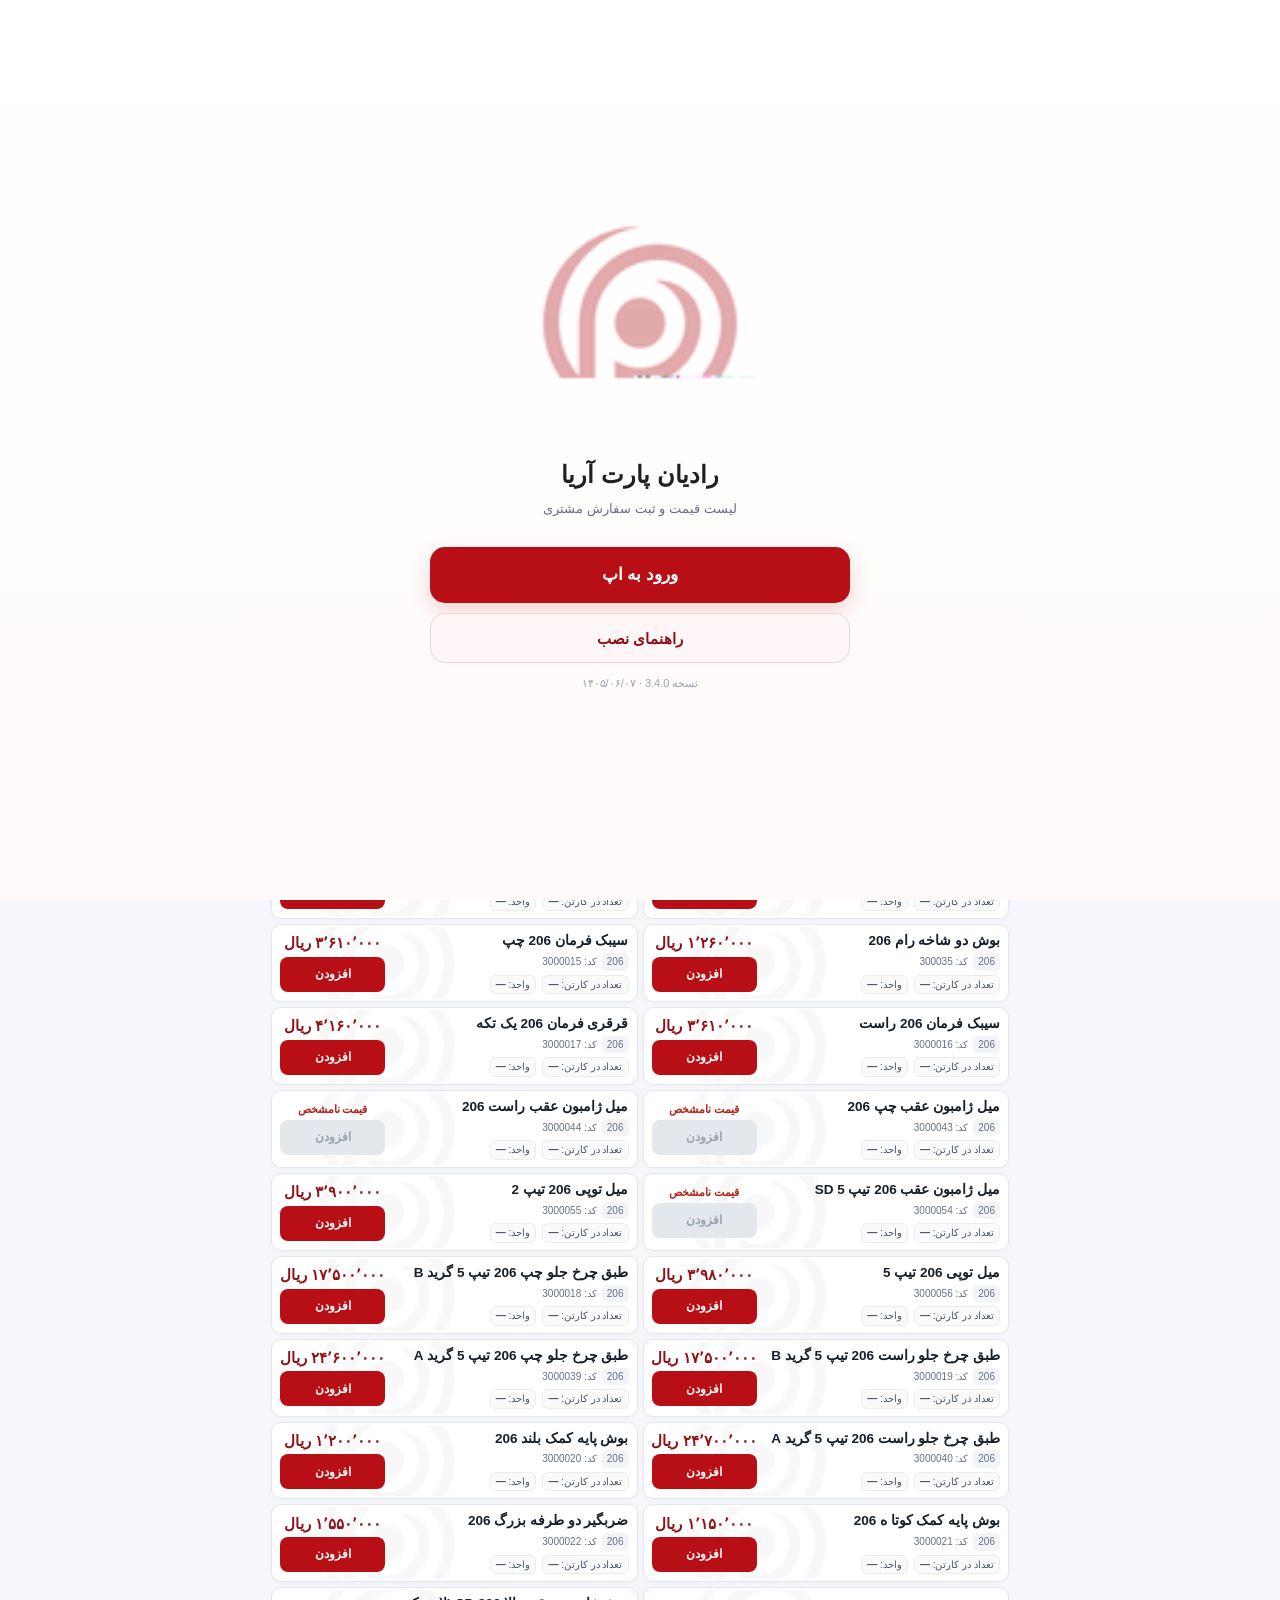
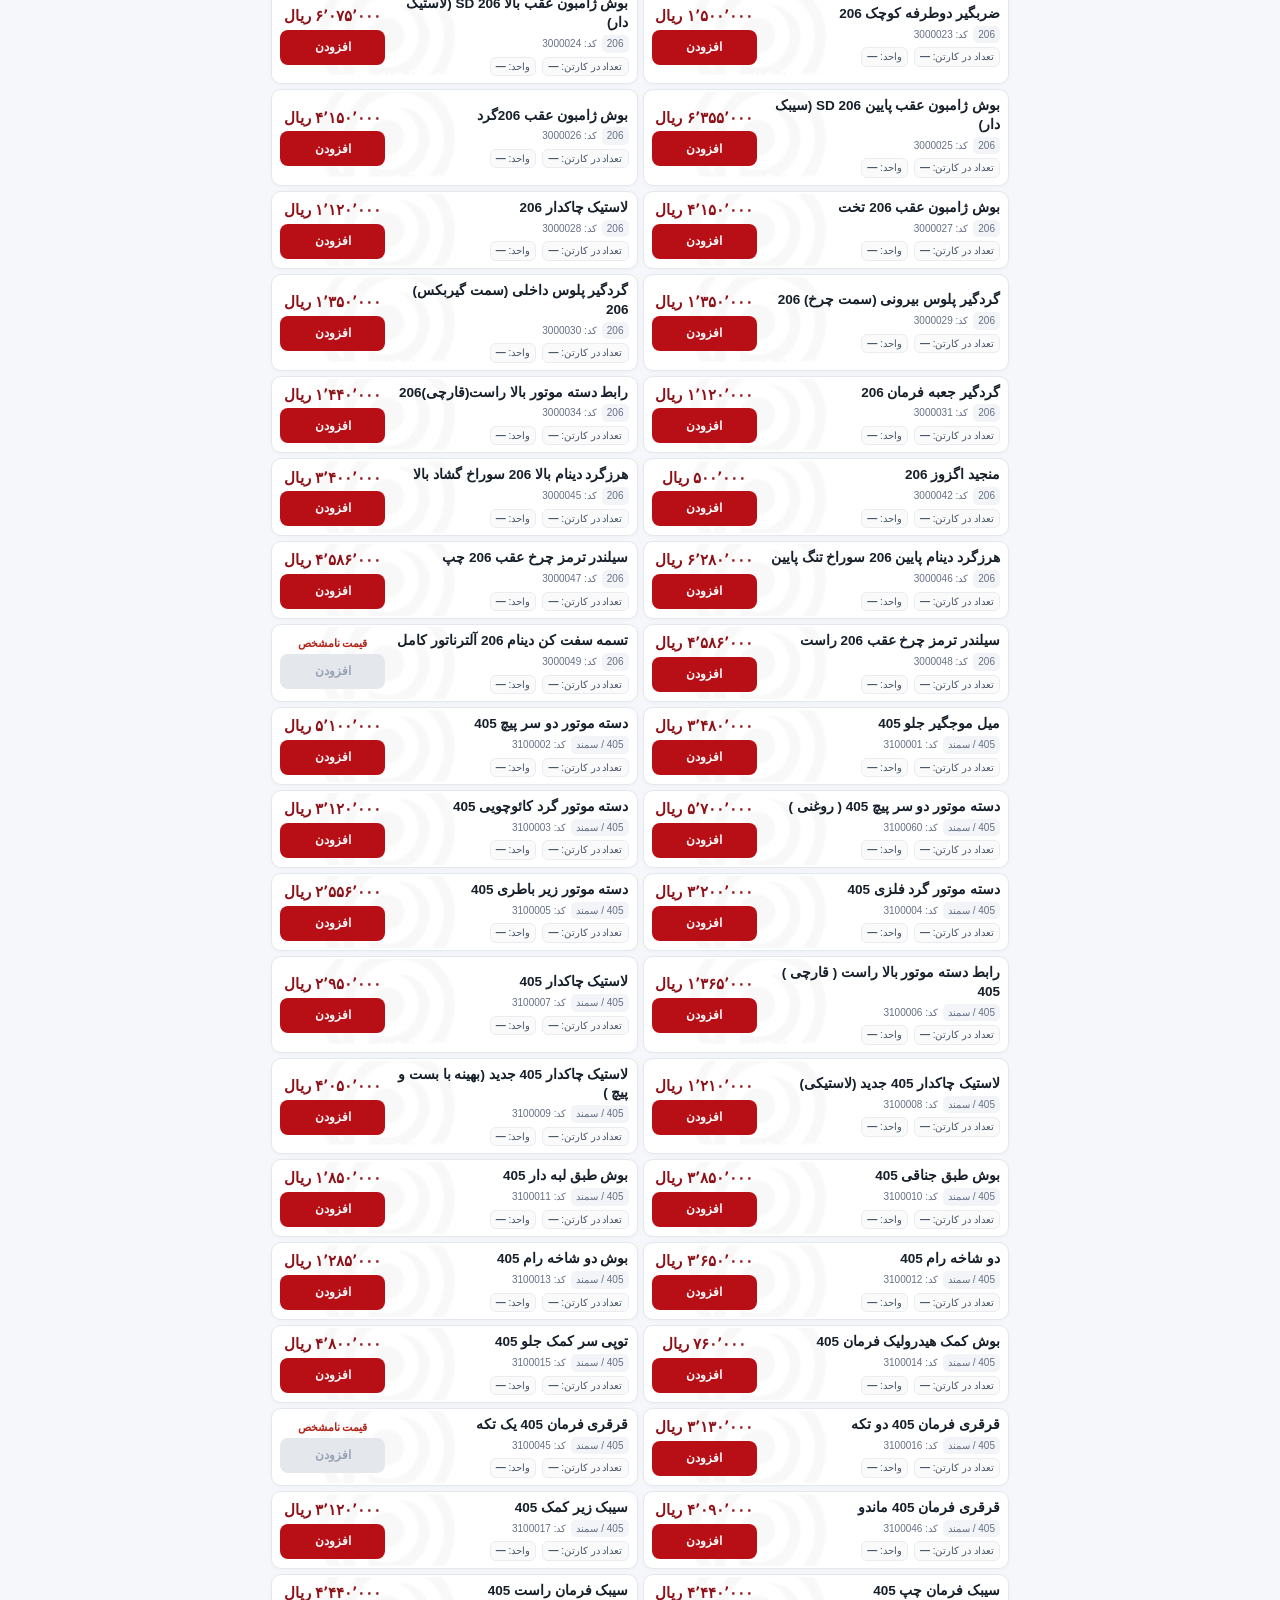
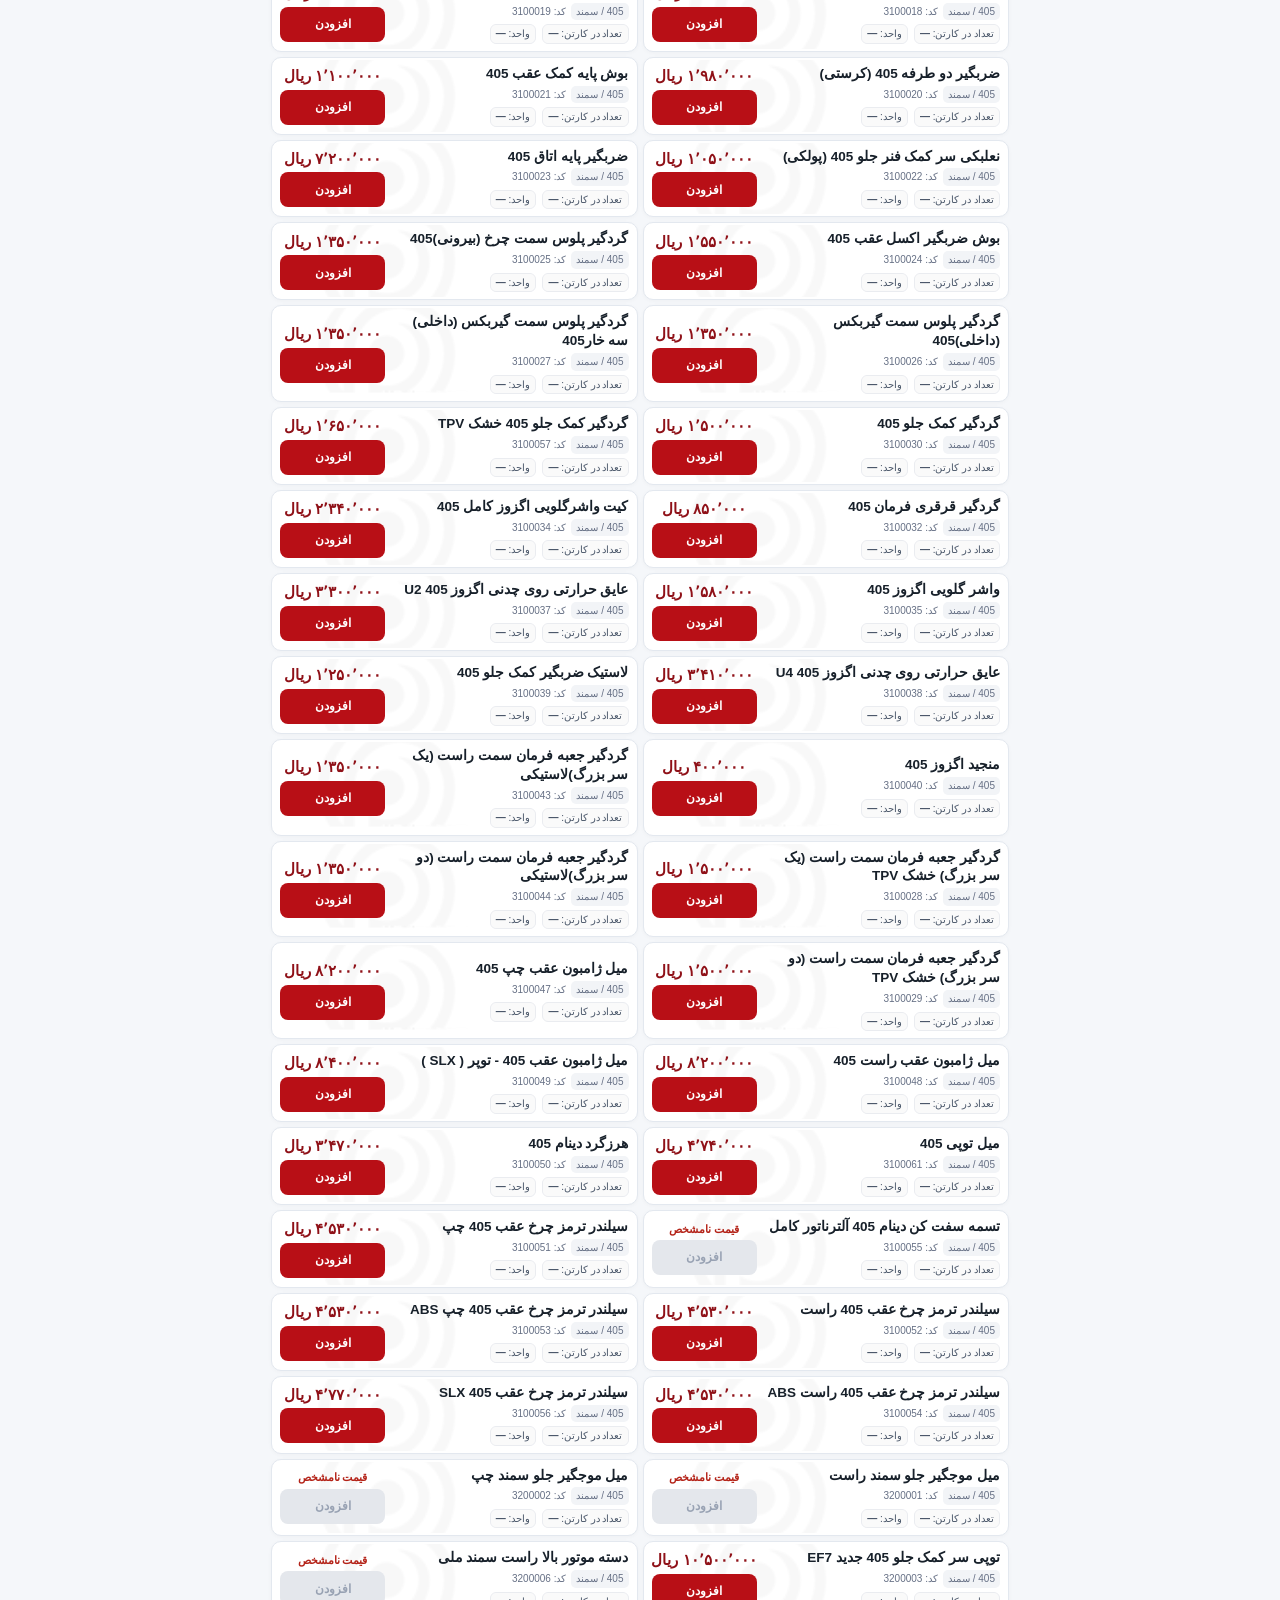
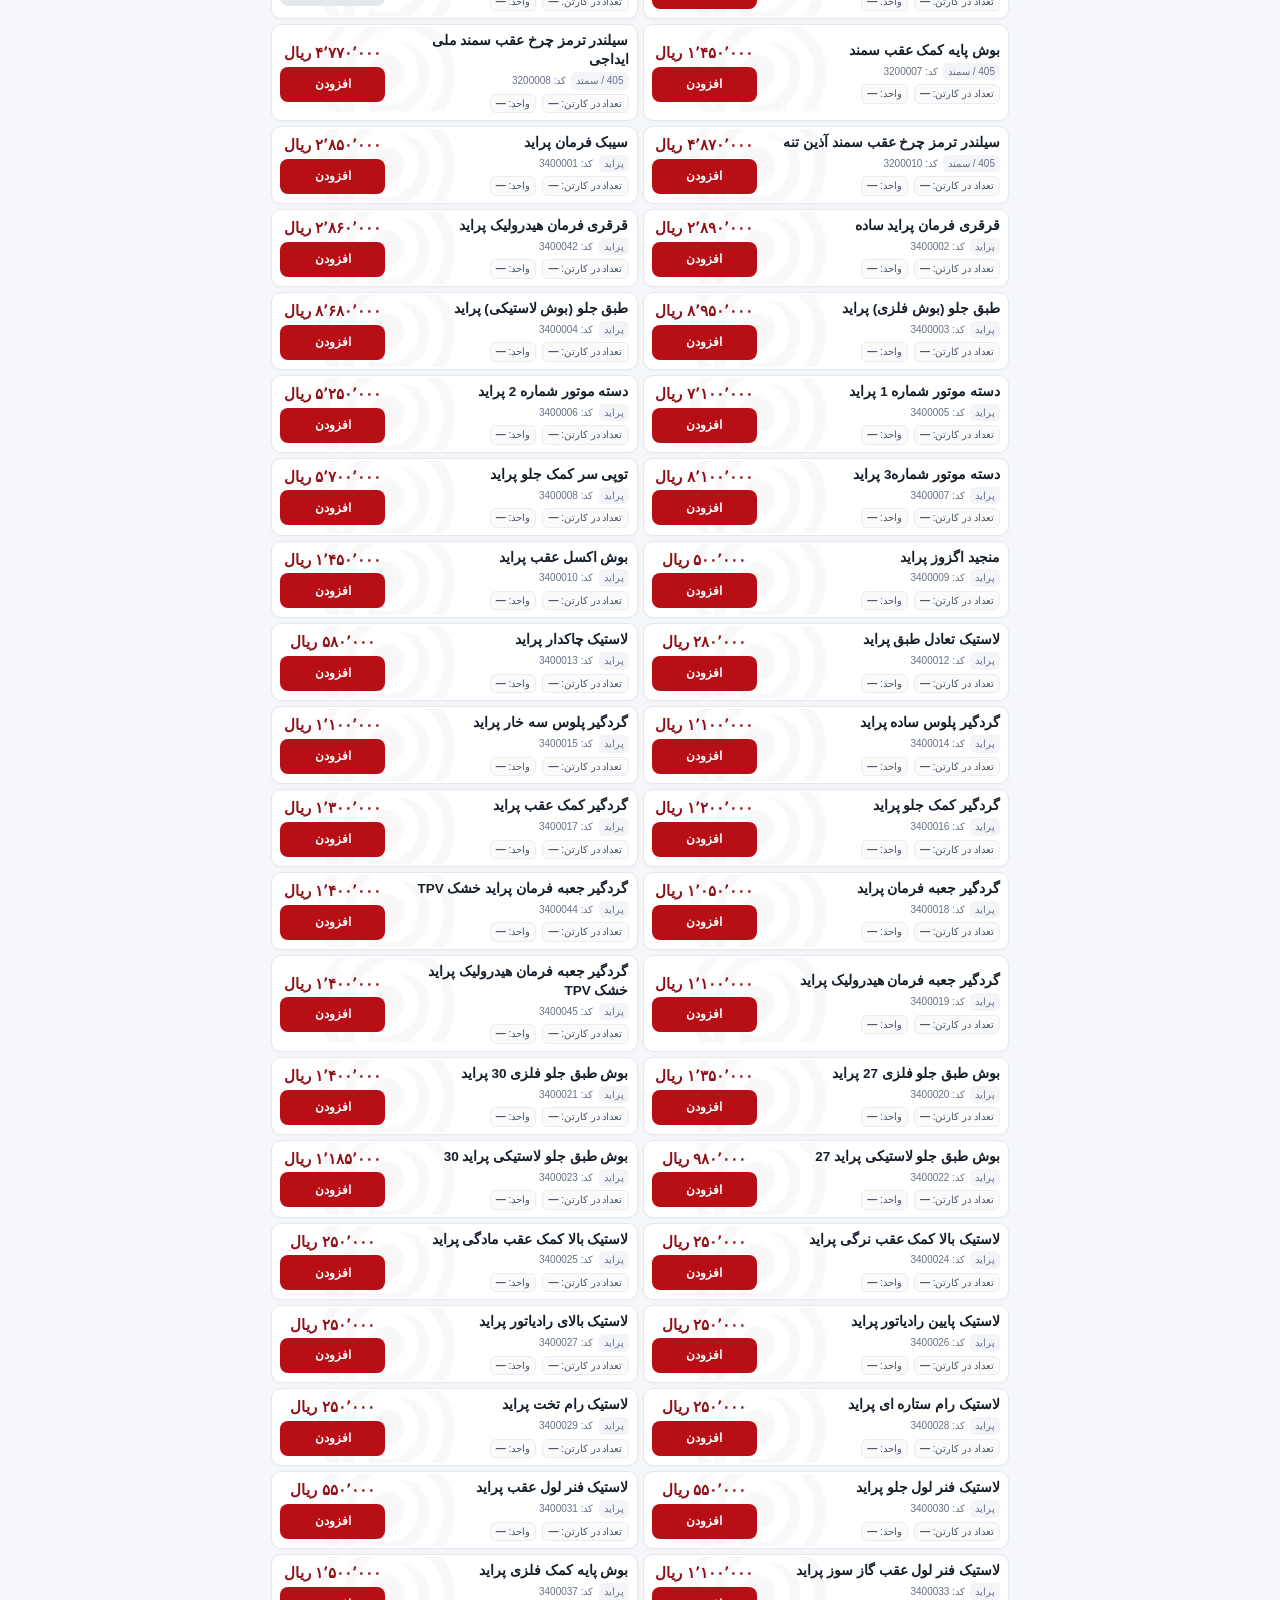
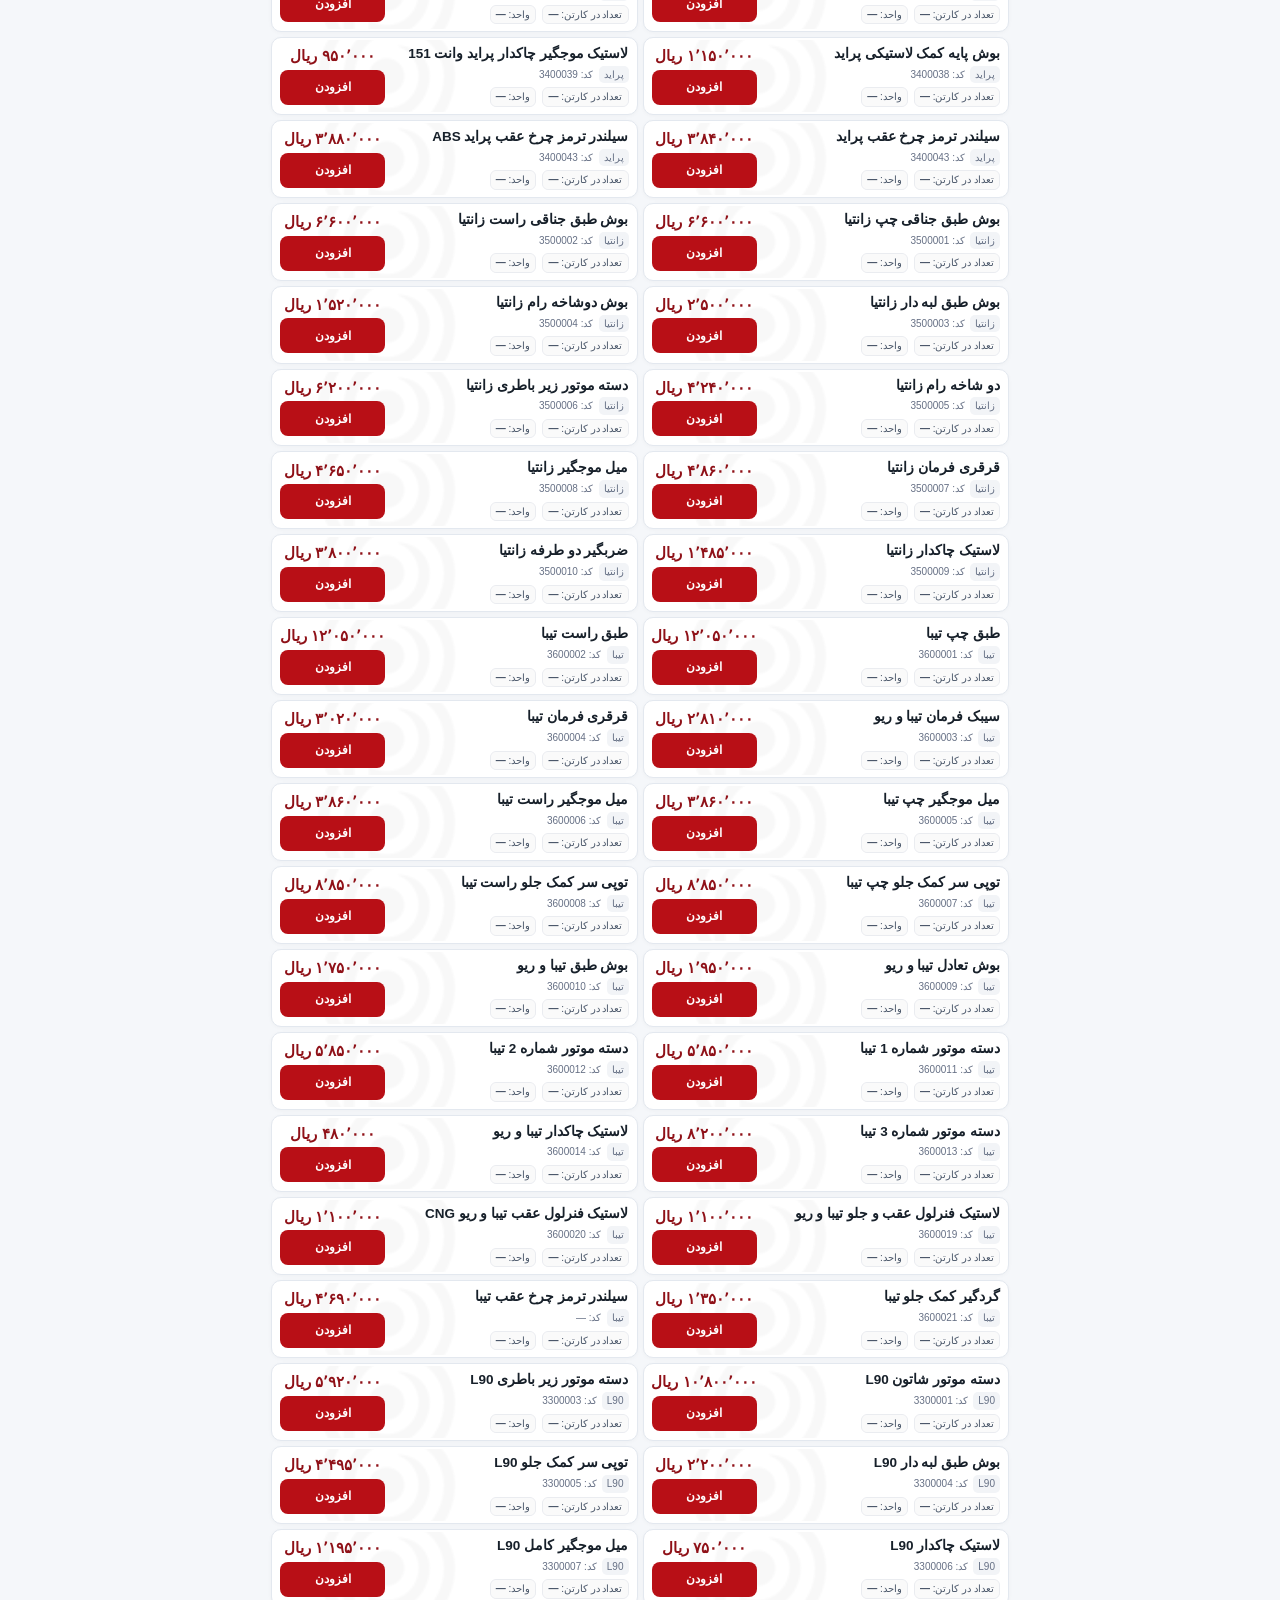
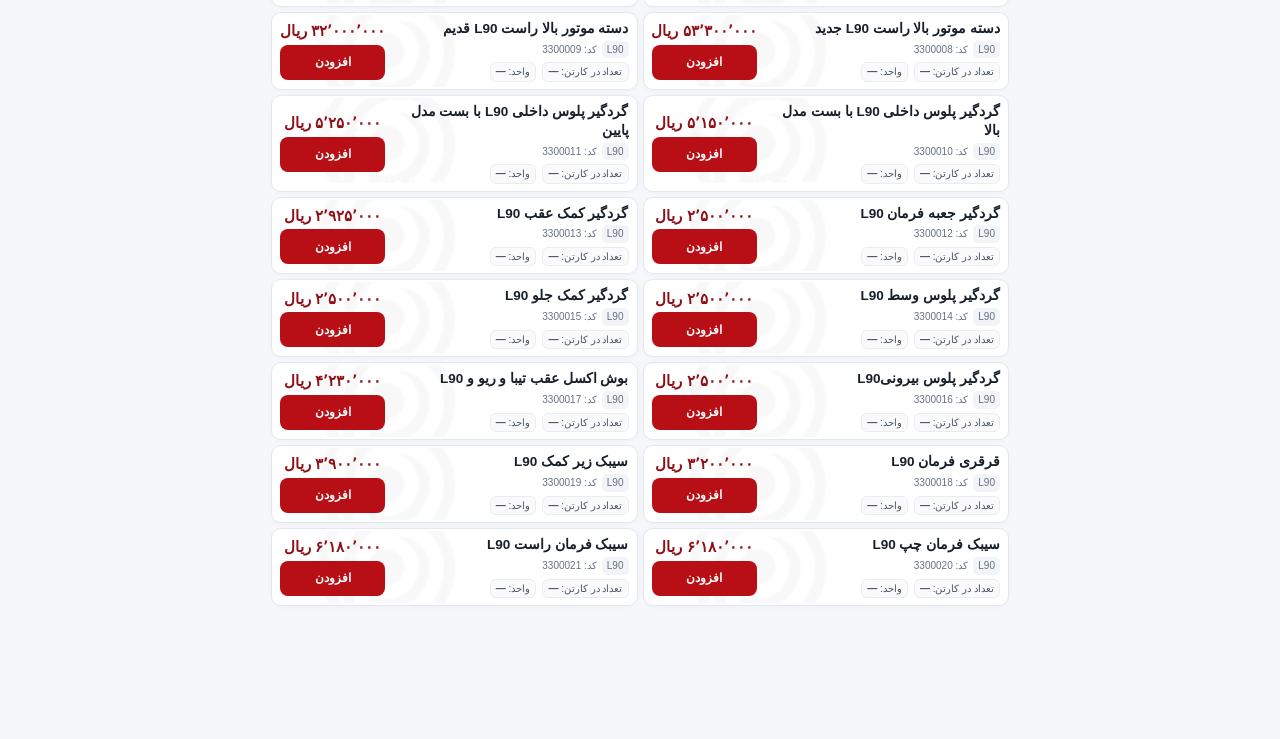
==== pwa/index.html @ 24be8766 "Publish Radian customer PWA v3.4.0" ====
<!doctype html>
<html lang="fa" dir="rtl">
<head>
<meta charset="utf-8">
<meta name="viewport" content="width=device-width,initial-scale=1,viewport-fit=cover,user-scalable=no">
<meta name="theme-color" content="#0f2742"><meta name="mobile-web-app-capable" content="yes"><meta name="apple-mobile-web-app-capable" content="yes"><link rel="manifest" href="manifest.webmanifest"><link rel="icon" href="logo.png"><link rel="apple-touch-icon" href="logo.png">
<title>رادیان پارت آریا | سفارش مشتری</title>
<link rel="stylesheet" href="style_v33_1.css"><link rel="stylesheet" href="style_v33_2.css">
<link rel="stylesheet" href="pwa.css"></head>
<body>
<div id="welcomeScreen" class="welcome-screen" aria-label="ورود به رادیان پارت آریا"><div class="welcome-card"><img class="welcome-logo" src="logo.png" alt="لوگوی رادیان پارت آریا"><div class="welcome-title">رادیان پارت آریا</div><div class="welcome-sub">لیست قیمت و ثبت سفارش مشتری</div><button id="enterApp" class="enter-app" type="button">ورود به اپ</button><button id="installWelcome" class="pwa-install-welcome" type="button">نصب روی گوشی</button><div class="welcome-version">نسخه 3.4.0 · ۱۴۰۵/۰۶/۰۷</div></div></div>

<header class="topbar"><div class="topbar-inner">
  <div class="brandrow"><div class="brand-main"><img class="brand-logo" src="logo.png" alt="لوگوی رادیان"><div><div class="brand-title">رادیان پارت آریا</div><div class="brand-sub">لیست قیمت و ثبت سفارش مشتری · آفلاین + بروزرسانی آنلاین</div></div></div><div class="version">نسخه 3.4.0<br>۱۴۰۵/۰۶/۰۷</div></div>
  <div class="quick-tools"><button class="top-btn" id="installPwa">نصب</button><button class="top-btn" id="goWelcome">خروج</button><button class="top-btn" id="showTools">Excel</button><button class="top-btn" id="showHistory">سفارش‌ها <span id="historyCount" class="history-count">۰</span></button></div>
</div></header>
<section id="catalogScreen">
  <div class="search-wrap"><div class="search-inner"><div class="searchbox"><span class="search-icon">⌕</span><input id="search" autocomplete="off" inputmode="search" placeholder="نام کالا، بخشی از نام یا کد کالا را جستجو کنید"><button id="clearSearch" class="clear-search" aria-label="پاک کردن جستجو">×</button></div><div id="chips" class="chips"></div></div></div>
  <main class="main">
    <div id="toolsBox" class="tools-box" hidden><div class="tools-title">دریافت فایل Excel</div><div class="tool-grid"><button id="exportCatalog">Excel کل لیست کالاها</button><button id="exportFiltered">Excel نتایج جستجو</button></div><div style="display:flex;justify-content:space-between;align-items:center;gap:8px;margin-top:8px"><span style="font-size:10px;color:#667085">نسخه 3.4.0 · ۱۴۰۵/۰۶/۰۷</span><button id="hideTools" style="border:0;background:#eef2f6;border-radius:8px;min-height:34px;padding:4px 10px;font-weight:800">بستن</button></div></div>
    <div class="catalog-status"><div><div>لیست قیمت: <strong id="catalogVersionLabel">نسخه داخلی</strong></div><div class="update-note">آخرین بروزرسانی: <span id="catalogDateLabel">۱۴۰۵/۰۶/۰۷</span> · <span id="catalogSourceLabel">ذخیره روی گوشی</span></div></div><button id="updateCatalog" class="catalog-update-btn" type="button">بروزرسانی لیست قیمت</button></div>
    <div class="resultbar"><span><strong id="resultCount">۰</strong> کالا نمایش داده می‌شود</span><span id="activeFilter">همه گروه‌ها</span></div>
    <div id="products" class="products"></div>
  </main>
</section>
<section id="historyScreen" hidden><main class="main"><div class="screen-title"><h2>سفارش‌های من</h2><button class="back-inline" data-back-catalog>بازگشت به کالاها</button></div><div id="history" class="history-list"></div></main></section>

<div id="cartDock" class="cart-dock"><div class="dock-inner"><div class="dock-info"><div class="dock-line"><span id="dockItems">۰</span> قلم · <span id="dockQty">۰</span> عدد</div><div id="dockTotal" class="dock-total">۰ ریال</div></div><button id="openCart" class="dock-btn">سبد خرید <span id="dockBadge" class="badge">۰</span></button></div></div>

<div id="qtyOverlay" class="overlay" role="dialog" aria-modal="true" aria-labelledby="qtyTitle"><div class="modal"><div class="modal-head"><div><h2 id="qtyTitle">تعداد کالا</h2><div style="font-size:11px;color:#667085">تعداد مورد نظر را وارد کنید</div></div><button class="close-btn" data-close="qtyOverlay">×</button></div><div id="qtyProduct" class="selected-product"></div><div class="qty-label">تعداد سفارش</div><div class="qty-control"><button id="qtyPlus" aria-label="افزایش تعداد">+</button><input id="qtyInput" type="number" inputmode="numeric" min="1" max="99999" value="1"><button id="qtyMinus" aria-label="کاهش تعداد">−</button></div><button id="confirmAdd" class="modal-primary">افزودن به سبد</button></div></div>

<div id="cartOverlay" class="overlay" role="dialog" aria-modal="true" aria-labelledby="cartTitle"><div class="sheet"><div class="handle"></div><div class="sheet-head"><div><h2 id="cartTitle">سبد سفارش</h2><div id="cartHeaderMeta" style="font-size:11px;color:#667085"></div></div><button class="close-btn" data-close="cartOverlay">×</button></div><div class="sheet-body"><div id="cartList" class="cart-list"></div><div id="cartSummary" class="summary-card"></div></div><div class="sheet-footer"><button id="goCheckout" class="checkout-btn">ادامه و ثبت سفارش</button><button id="clearCart" class="secondary-btn">پاک کردن سبد</button></div></div></div>

<div id="checkoutOverlay" class="overlay" role="dialog" aria-modal="true" aria-labelledby="checkoutTitle"><div class="sheet"><div class="handle"></div><div class="sheet-head"><div><h2 id="checkoutTitle">ثبت سفارش</h2><div id="checkoutModeMeta" style="font-size:11px;color:#667085">اطلاعات را بررسی و سفارش را نهایی کنید</div></div><button class="close-btn" data-close="checkoutOverlay">×</button></div><div class="sheet-body"><div class="form-group"><label>نام خود را وارد کنید *</label><input id="customer" autocomplete="name" placeholder="نام و نام خانوادگی"></div><div class="form-grid"><div class="form-group"><label>شماره تماس</label><input id="phone" inputmode="tel" autocomplete="tel" placeholder="09..."></div><div class="form-group"><label>شهر / مسیر پخش</label><input id="city" placeholder="نام شهر"></div></div><div class="form-group"><label>تاریخ سفارش (شمسی)</label><input id="orderDatePersian" type="text" readonly aria-readonly="true"><input id="orderDate" type="hidden"></div><div class="due-card">سررسید ۱۲۰ روزه: <strong id="duePersian">—</strong></div><div class="form-group"><label>توضیحات سفارش</label><textarea id="notes" rows="3" placeholder="در صورت نیاز توضیح بنویسید"></textarea></div><div id="checkoutSummary" class="checkout-summary"></div></div><div class="sheet-footer"><button id="saveOrder" class="checkout-btn">ثبت نهایی سفارش</button><button id="backToCart" class="secondary-btn">بازگشت به سبد</button></div></div></div>

<div id="successOverlay" class="overlay" role="dialog" aria-modal="true"><div class="modal success"><div class="success-icon">✓</div><h2 id="successTitle">سفارش ثبت شد</h2><div style="color:#667085;font-size:12px">شماره سفارش</div><div id="successOrderId" class="order-no"></div><div id="successSummary" style="margin-top:9px;font-weight:800"></div><div class="success-actions"><button id="shareSaved" class="share">ارسال سفارش (Excel)</button><button id="excelSaved" class="excel">دانلود Excel سفارش</button><button id="viewSavedOrders" class="new-order">مشاهده سفارش‌های من</button><button id="newOrder" class="new-order">شروع سفارش جدید</button><button id="closeSuccess" class="new-order">بازگشت به لیست</button></div></div></div>
<div id="appUpdateOverlay" class="overlay" role="dialog" aria-modal="true"><div class="modal app-update-box"><img class="brand-logo" style="width:62px;height:62px;margin:0 auto 8px" src="logo.png" alt="لوگوی رادیان"><h2>نسخه جدید برنامه آماده است</h2><div id="appUpdateVersion" class="app-update-version">—</div><div id="appUpdateMessage" class="app-update-msg">برای دریافت امکانات جدید، برنامه را بروزرسانی کنید.</div><div class="app-update-actions"><button id="downloadAppUpdate" class="app-update-now">به‌روزرسانی برنامه</button><button id="laterAppUpdate" class="app-update-later">بعداً</button></div></div></div>
<div id="toast" class="toast" aria-live="polite"></div>

<script src="config_v33.js"></script><script src="products1.js"></script><script src="products2.js"></script><script src="products3.js"></script><script src="products4.js"></script><script src="product_adapter_v33.js"></script><script src="app_v33_1.js"></script><script src="app_v33_2.js"></script><script src="app_v33_3.js"></script>
<script src="pwa.js"></script></body>
</html>
---- pwa/style_v33_1.css ----
:root{--navy:#211f20;--navy2:#4d1518;--blue:#b80f16;--bg:#f5f7fa;--card:#fff;--text:#17202a;--muted:#667085;--line:#e3e8ef;--green:#16803c;--red:#b42318;--amber:#a15c00;--safe-bottom:env(safe-area-inset-bottom,0px)}
*{box-sizing:border-box;-webkit-tap-highlight-color:transparent}html{scroll-behavior:smooth}body{margin:0;background:var(--bg);color:var(--text);font-family:Tahoma,Arial,sans-serif;font-size:15px;line-height:1.55;padding-bottom:96px}button,input,textarea{font:inherit}button{touch-action:manipulation}button:focus-visible,input:focus-visible,textarea:focus-visible{outline:3px solid #bfd4ff;outline-offset:1px}
.topbar{position:sticky;top:0;z-index:30;background:linear-gradient(135deg,var(--navy),#081727);color:#fff;box-shadow:0 3px 14px rgba(0,0,0,.16)}
.topbar-inner{max-width:760px;margin:auto;padding:11px 13px 10px}.brandrow{display:flex;align-items:center;justify-content:space-between;gap:10px}.brand-title{font-size:18px;font-weight:900}.brand-sub{font-size:11px;opacity:.78;margin-top:1px}.version{font-size:10px;line-height:1.45;border:1px solid rgba(255,255,255,.25);background:rgba(255,255,255,.1);border-radius:10px;padding:5px 8px;text-align:center;white-space:nowrap}
.quick-tools{display:flex;gap:7px;margin-top:9px}.top-btn{border:1px solid rgba(255,255,255,.22);background:rgba(255,255,255,.1);color:#fff;border-radius:9px;min-height:36px;padding:5px 10px;font-size:12px;font-weight:700;flex:1}
.search-wrap{position:sticky;top:106px;z-index:25;background:rgba(245,247,250,.96);backdrop-filter:blur(8px);border-bottom:1px solid var(--line);padding:9px 11px 8px}.search-inner{max-width:760px;margin:auto}.searchbox{position:relative}.searchbox input{width:100%;height:49px;border:1px solid #ccd5e1;border-radius:14px;background:#fff;padding:0 44px 0 42px;font-size:16px;box-shadow:0 2px 8px rgba(15,39,66,.04)}.search-icon{position:absolute;right:14px;top:12px;font-size:20px;color:#667085}.clear-search{display:none;position:absolute;left:7px;top:7px;width:35px;height:35px;border:0;border-radius:10px;background:#eef2f6;color:#344054;font-size:18px}
.chips{display:flex;gap:7px;overflow-x:auto;padding:8px 0 1px;scrollbar-width:none}.chips::-webkit-scrollbar{display:none}.chip{white-space:nowrap;border:1px solid #d8dee8;background:#fff;color:#344054;border-radius:999px;min-height:36px;padding:6px 12px;font-size:12px;font-weight:700}.chip.active{background:var(--navy);color:#fff;border-color:var(--navy)}
.main{max-width:760px;margin:auto;padding:10px 11px 28px}.resultbar{display:flex;align-items:center;justify-content:space-between;gap:9px;color:var(--muted);font-size:12px;margin:2px 2px 9px}.resultbar strong{color:var(--text)}
.products{display:grid;gap:5px}.product{background:#fff;border:1px solid var(--line);border-radius:10px;padding:7px 8px;display:grid;grid-template-columns:minmax(0,1fr) 92px;gap:8px;align-items:center;box-shadow:0 1px 4px rgba(16,24,40,.03)}.product-main{min-width:0}.product-info{min-width:0}.pname{font-size:13px;font-weight:900;line-height:1.4}.pmeta{font-size:10px;color:var(--muted);margin-top:2px;display:flex;gap:5px;align-items:center;flex-wrap:wrap}.tag{background:#f2f4f7;border-radius:5px;padding:1px 5px}.product-bottom{display:flex;flex-direction:column;align-items:stretch;justify-content:center;gap:4px;margin:0;padding:0;border:0}.price{font-size:12px;line-height:1.3;font-weight:900;color:#102a43;text-align:center;white-space:nowrap}.price.missing{color:var(--red);font-size:10px;white-space:normal}.add-btn{border:0;border-radius:8px;background:var(--blue);color:#fff;min-height:36px;min-width:0;padding:5px 7px;font-size:12px;font-weight:900}.add-btn:disabled{background:#e4e7ec;color:#98a2b3}.in-cart{display:inline-block;font-size:10px;color:var(--green);font-weight:800;margin-top:2px}.empty{padding:38px 12px;text-align:center;color:var(--muted);background:#fff;border:1px dashed #d0d5dd;border-radius:15px}
.cart-dock{display:none;position:fixed;z-index:35;right:0;left:0;bottom:0;padding:8px 10px calc(8px + var(--safe-bottom));background:rgba(255,255,255,.97);border-top:1px solid #d8dee8;box-shadow:0 -5px 24px rgba(16,24,40,.12)}.cart-dock.show{display:block}.dock-inner{max-width:760px;margin:auto;display:flex;align-items:center;gap:9px}.dock-info{min-width:0;flex:1}.dock-line{font-size:12px;color:var(--muted)}.dock-total{font-weight:900;font-size:14px;white-space:nowrap;overflow:hidden;text-overflow:ellipsis}.dock-btn{border:0;border-radius:13px;background:var(--navy);color:#fff;min-height:50px;padding:8px 17px;font-weight:900;white-space:nowrap}.badge{display:inline-flex;min-width:23px;height:23px;padding:0 6px;align-items:center;justify-content:center;background:#fff;color:var(--navy);border-radius:999px;margin-right:5px}
.overlay{display:none;position:fixed;inset:0;z-index:60;background:rgba(9,20,35,.56);padding:12px;align-items:flex-end;justify-content:center}.overlay.open{display:flex}.modal{width:min(100%,520px);background:#fff;border-radius:22px 22px 14px 14px;padding:16px;max-height:88vh;max-height:88dvh;overflow:auto;box-shadow:0 18px 50px rgba(0,0,0,.25);animation:rise .17s ease-out}.sheet{width:min(100%,620px);background:#fff;border-radius:22px 22px 0 0;padding:0;max-height:92vh;max-height:92dvh;overflow:hidden;display:flex;flex-direction:column;box-shadow:0 18px 50px rgba(0,0,0,.25);animation:rise .17s ease-out}@keyframes rise{from{transform:translateY(20px);opacity:.7}to{transform:none;opacity:1}}
.handle{width:44px;height:5px;border-radius:9px;background:#d0d5dd;margin:9px auto 2px}.modal-head,.sheet-head{display:flex;align-items:flex-start;justify-content:space-between;gap:10px}.sheet-head{padding:10px 14px 12px;border-bottom:1px solid var(--line)}.modal h2,.sheet h2{font-size:17px;margin:0}.close-btn{width:42px;height:42px;border:0;border-radius:12px;background:#f2f4f7;color:#344054;font-size:20px;flex:0 0 auto}.selected-product{margin-top:12px;background:#f8fafc;border:1px solid var(--line);border-radius:14px;padding:11px}.selected-product .title{font-weight:900}.selected-product .sub{font-size:12px;color:var(--muted);margin-top:3px}.selected-product .amount{font-weight:900;margin-top:7px}.qty-label{margin:14px 0 7px;font-size:12px;color:var(--muted)}.qty-control{display:grid;grid-template-columns:56px 1fr 56px;gap:8px}.qty-control button{border:1px solid #ccd5e1;background:#f8fafc;border-radius:13px;font-size:25px;font-weight:900;min-height:56px}.qty-control input{width:100%;height:56px;border:2px solid #bfd0e2;border-radius:13px;text-align:center;font-size:22px;font-weight:900}.modal-primary{width:100%;border:0;background:var(--blue);color:#fff;border-radius:13px;min-height:53px;margin-top:13px;font-weight:900;font-size:16px}
.sheet-body{overflow:auto;padding:12px 13px 16px}.cart-list{display:grid;gap:8px}.cart-item{border:1px solid var(--line);border-radius:13px;padding:11px}.cart-title{font-weight:900;font-size:13px}.cart-meta{font-size:11px;color:var(--muted);margin:3px 0 5px}.cart-specs{display:grid;grid-template-columns:1fr 1fr;gap:5px;margin:5px 0 9px}.cart-spec{border:1px solid #e4e7ec;background:#f8fafc;border-radius:8px;padding:5px 7px;font-size:11px;color:#475467}.cart-spec b{color:#101828;font-size:12px}.cart-controls{display:flex;align-items:center;gap:6px}.mini-btn{width:42px;height:42px;border:1px solid #d0d5dd;background:#f8fafc;border-radius:10px;font-size:18px;font-weight:900}.cart-qty{width:68px;height:42px;border:1px solid #ccd5e1;border-radius:10px;text-align:center;font-size:16px;font-weight:800}.remove-btn{margin-right:auto;border:0;background:#fff1f0;color:var(--red);height:42px;border-radius:10px;padding:0 12px;font-size:12px;font-weight:800}.line-total{margin-top:7px;text-align:left;font-weight:900;font-size:13px}.summary-card{margin-top:11px;background:#f8fafc;border:1px solid var(--line);border-radius:14px;padding:11px}.sumrow{display:flex;justify-content:space-between;gap:8px;margin:5px 0}.sumrow.total{font-size:17px;font-weight:900;border-top:1px dashed #d0d5dd;padding-top:8px;margin-top:8px}.sheet-footer{padding:10px 13px calc(10px + var(--safe-bottom));border-top:1px solid var(--line);background:#fff}.checkout-btn{width:100%;border:0;border-radius:13px;background:var(--blue);color:#fff;min-height:53px;font-size:16px;font-weight:900}.secondary-btn{width:100%;border:1px solid #d0d5dd;border-radius:13px;background:#fff;color:#344054;min-height:48px;font-weight:800;margin-top:7px}
.form-group{margin-bottom:11px}.form-group label{display:block;font-size:12px;color:var(--muted);margin:0 2px 5px}.form-group input,.form-group textarea{width:100%;border:1px solid #ccd5e1;border-radius:12px;background:#fff;min-height:49px;padding:10px 12px;font-size:16px}.form-group textarea{resize:vertical;min-height:76px}.form-grid{display:grid;grid-template-columns:1fr 1fr;gap:9px}.due-card{border:1px solid #b9d2ff;background:#f0f6ff;border-radius:13px;padding:10px 11px;margin-bottom:12px}.due-card strong{color:#1849a9}.checkout-summary{border:1px solid var(--line);border-radius:13px;padding:10px 11px;margin:12px 0;background:#fbfcfd}
.success-icon{width:58px;height:58px;border-radius:50%;display:grid;place-items:center;background:#dcfae6;color:var(--green);font-size:30px;margin:3px auto 9px}.success{text-align:center}.success h2{font-size:19px}.order-no{font-family:monospace;direction:ltr;display:inline-block;background:#f2f4f7;border-radius:8px;padding:5px 8px;margin-top:5px;font-size:12px}.success-actions{display:grid;gap:7px;margin-top:14px}.success-actions button{min-height:49px;border-radius:12px;font-weight:900;border:0}.share{background:var(--green);color:#fff}.excel{background:var(--navy);color:#fff}.new-order{background:#f2f4f7;color:#344054}
---- pwa/style_v33_2.css ----
.toast{position:fixed;z-index:100;left:50%;bottom:98px;transform:translateX(-50%) translateY(20px);background:#101828;color:#fff;border-radius:12px;padding:10px 14px;font-size:12px;font-weight:700;opacity:0;pointer-events:none;transition:.18s;max-width:90%;text-align:center}.toast.show{opacity:1;transform:translateX(-50%) translateY(0)}
.tools-box{background:#fff;border:1px solid var(--line);border-radius:12px;padding:10px;margin-bottom:8px}.tools-title{font-weight:900;margin-bottom:7px}.tool-grid{display:grid;grid-template-columns:1fr 1fr;gap:6px}.tool-grid button{min-height:42px;border-radius:9px;border:1px solid #d0d5dd;background:#f8fafc;color:#344054;font-weight:800;font-size:12px}.history-count{display:inline-flex;min-width:20px;height:20px;padding:0 5px;align-items:center;justify-content:center;background:#fff;color:var(--navy);border-radius:999px;margin-right:4px;font-size:10px}
.history-list{display:grid;gap:8px}.history-item{background:#fff;border:1px solid var(--line);border-radius:12px;padding:10px}.history-head{display:flex;justify-content:space-between;gap:8px;font-weight:900;font-size:13px}.history-meta{font-size:11px;color:var(--muted);margin-top:3px}.history-actions{display:flex;gap:6px;flex-wrap:wrap;margin-top:8px}.history-actions button{border:1px solid #d0d5dd;background:#f8fafc;border-radius:8px;min-height:38px;padding:5px 9px;font-size:11px;font-weight:800}.history-detail{margin-top:8px;border-top:1px dashed #d8dee8;padding-top:7px}.history-detail summary{cursor:pointer;font-size:11px;font-weight:900;color:#344054}.history-products{display:grid;gap:4px;margin-top:7px}.history-product{display:grid;grid-template-columns:minmax(0,1fr) auto;gap:8px;font-size:11px;background:#f8fafc;border-radius:7px;padding:6px 7px}.history-product small{color:var(--muted)}.screen-title{display:flex;justify-content:space-between;align-items:center;gap:9px;margin:3px 0 10px}.screen-title h2{font-size:16px;margin:0}.back-inline{border:0;background:#eaf0f6;color:#344054;border-radius:10px;min-height:40px;padding:5px 12px;font-weight:800}
@media(min-width:700px){body{padding-bottom:105px}.products{grid-template-columns:1fr 1fr}.search-wrap{top:106px}.product{min-height:0}.form-grid{grid-template-columns:1fr 1fr}.modal{border-radius:20px}.overlay{align-items:center}.sheet{border-radius:22px;max-height:88vh;max-height:88dvh}.tool-grid{grid-template-columns:repeat(4,1fr)}}
@media(max-width:410px){.brand-title{font-size:16px}.version{font-size:9px}.topbar-inner{padding-left:10px;padding-right:10px}.search-wrap{top:104px}.product{grid-template-columns:minmax(0,1fr) 84px;padding:6px 7px;gap:6px}.pname{font-size:12.5px}.add-btn{min-height:34px;font-size:11px}.price{font-size:11px}.form-grid{grid-template-columns:1fr}.dock-btn{padding-left:12px;padding-right:12px}.quick-tools .top-btn{padding-left:6px;padding-right:6px;font-size:11px}}

.catalog-status{display:flex;align-items:center;justify-content:space-between;gap:8px;background:#fff;border:1px solid var(--line);border-radius:11px;padding:8px 10px;margin-bottom:8px;font-size:11px;color:#475467}.catalog-status strong{color:#101828}.catalog-update-btn{border:0;background:#eef4ff;color:#1849a9;border-radius:9px;min-height:34px;padding:5px 10px;font-size:11px;font-weight:900;white-space:nowrap}.catalog-update-btn:disabled{opacity:.55}.update-note{font-size:10px;color:#667085;margin-top:2px}.app-update-box{text-align:center}.app-update-box h2{margin-bottom:7px}.app-update-msg{color:#475467;font-size:12px;line-height:1.8;margin:8px 0 12px}.app-update-version{display:inline-block;background:#f2f4f7;border-radius:8px;padding:5px 9px;font-weight:900;font-size:12px}.app-update-actions{display:grid;gap:7px;margin-top:13px}.app-update-actions button{min-height:49px;border:0;border-radius:12px;font-weight:900}.app-update-now{background:var(--blue);color:#fff}.app-update-later{background:#f2f4f7;color:#344054}

@media print{.topbar,.search-wrap,.cart-dock,.overlay,.quick-tools,.tools-box{display:none!important}body{padding:0;background:#fff}.main{max-width:none;padding:0}.product{box-shadow:none;break-inside:avoid}}

/* Radian mobile Android branding */
.topbar{background:#fff;color:#231f20;border-bottom:3px solid #b80f16;box-shadow:0 3px 14px rgba(35,31,32,.10)}
.brand-main{display:flex;align-items:center;gap:9px;min-width:0}.brand-logo{width:42px;height:42px;object-fit:contain;flex:0 0 42px}.brand-title{color:#231f20}.brand-sub{color:#667085;opacity:1}
.version{color:#8f1118;border-color:#ead3d5;background:#fff7f7}
.top-btn{border-color:#ead3d5;background:#fff7f7;color:#8f1118}
.search-wrap{top:112px}
@media(max-width:410px){.brand-logo{width:38px;height:38px;flex-basis:38px}.search-wrap{top:110px}}


/* v3.1 customer welcome + denser branded product cards */
.welcome-screen{position:fixed;inset:0;z-index:200;background:linear-gradient(180deg,#ffffff 0%,#fffafa 100%);display:flex;align-items:center;justify-content:center;padding:24px;transition:opacity .2s ease,visibility .2s ease}
.welcome-screen.hidden{opacity:0;visibility:hidden;pointer-events:none}
.welcome-card{width:min(100%,420px);text-align:center}.welcome-logo{width:min(62vw,240px);max-height:230px;object-fit:contain;margin:0 auto 18px;display:block}.welcome-title{font-size:24px;font-weight:900;color:#231f20}.welcome-sub{font-size:13px;color:#667085;margin-top:6px}.enter-app{width:100%;min-height:56px;border:0;border-radius:15px;background:#b80f16;color:#fff;font-weight:900;font-size:17px;margin-top:28px;box-shadow:0 8px 20px rgba(184,15,22,.18)}.welcome-version{font-size:11px;color:#98a2b3;margin-top:12px}
.product{position:relative;overflow:hidden;grid-template-columns:minmax(0,1fr) 105px;padding:7px 8px;min-height:74px}.product::before{content:"";position:absolute;inset:5px 34% 5px 5px;background:url('logo.png') center/contain no-repeat;opacity:.035;pointer-events:none}.product>*{position:relative;z-index:1}.pname{font-size:13.5px}.pmeta{font-size:10px}.packmeta{display:flex;gap:6px;flex-wrap:wrap;margin-top:4px;font-size:10px;color:#475467}.packmeta span{background:#fafafa;border:1px solid #eaecf0;border-radius:6px;padding:1px 5px}.price{font-size:15px;line-height:1.25;font-weight:1000;color:#8f1118}.price.missing{font-size:10.5px}.add-btn{min-height:35px}
@media(max-width:410px){.product{grid-template-columns:minmax(0,1fr) 100px}.price{font-size:14px}.welcome-title{font-size:22px}}
---- pwa/pwa.css ----
.quick-tools{flex-wrap:wrap}.quick-tools .top-btn{min-width:22%;padding-left:4px;padding-right:4px}
.pwa-install-welcome{width:100%;min-height:50px;border:1px solid #ead3d5;border-radius:15px;background:#fff7f7;color:#8f1118;font-weight:900;font-size:15px;margin-top:10px}
.product{position:relative;overflow:hidden}.product::before{content:"";position:absolute;inset:2px 22% 2px 3px;background:url('logo.png') 25% center/58% no-repeat!important;opacity:.085!important;filter:grayscale(100%);pointer-events:none}.product>*{position:relative;z-index:1}
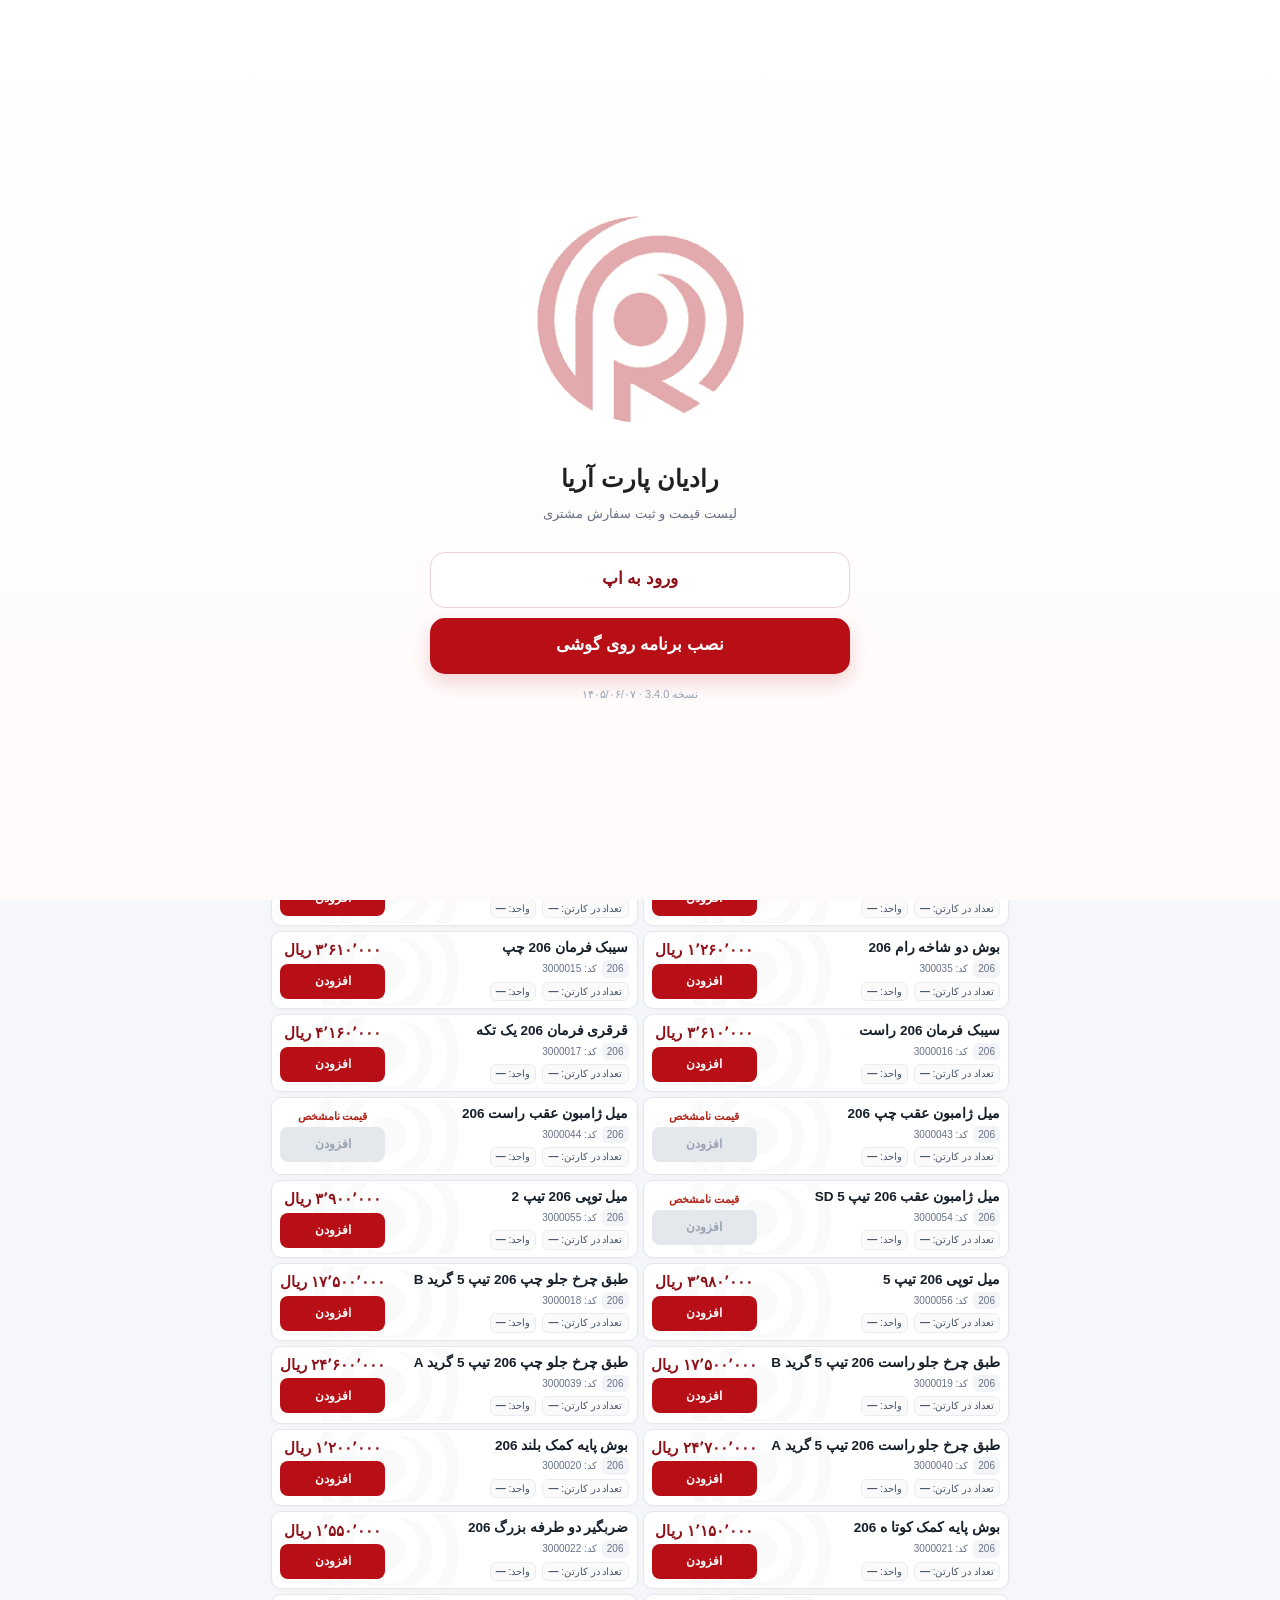
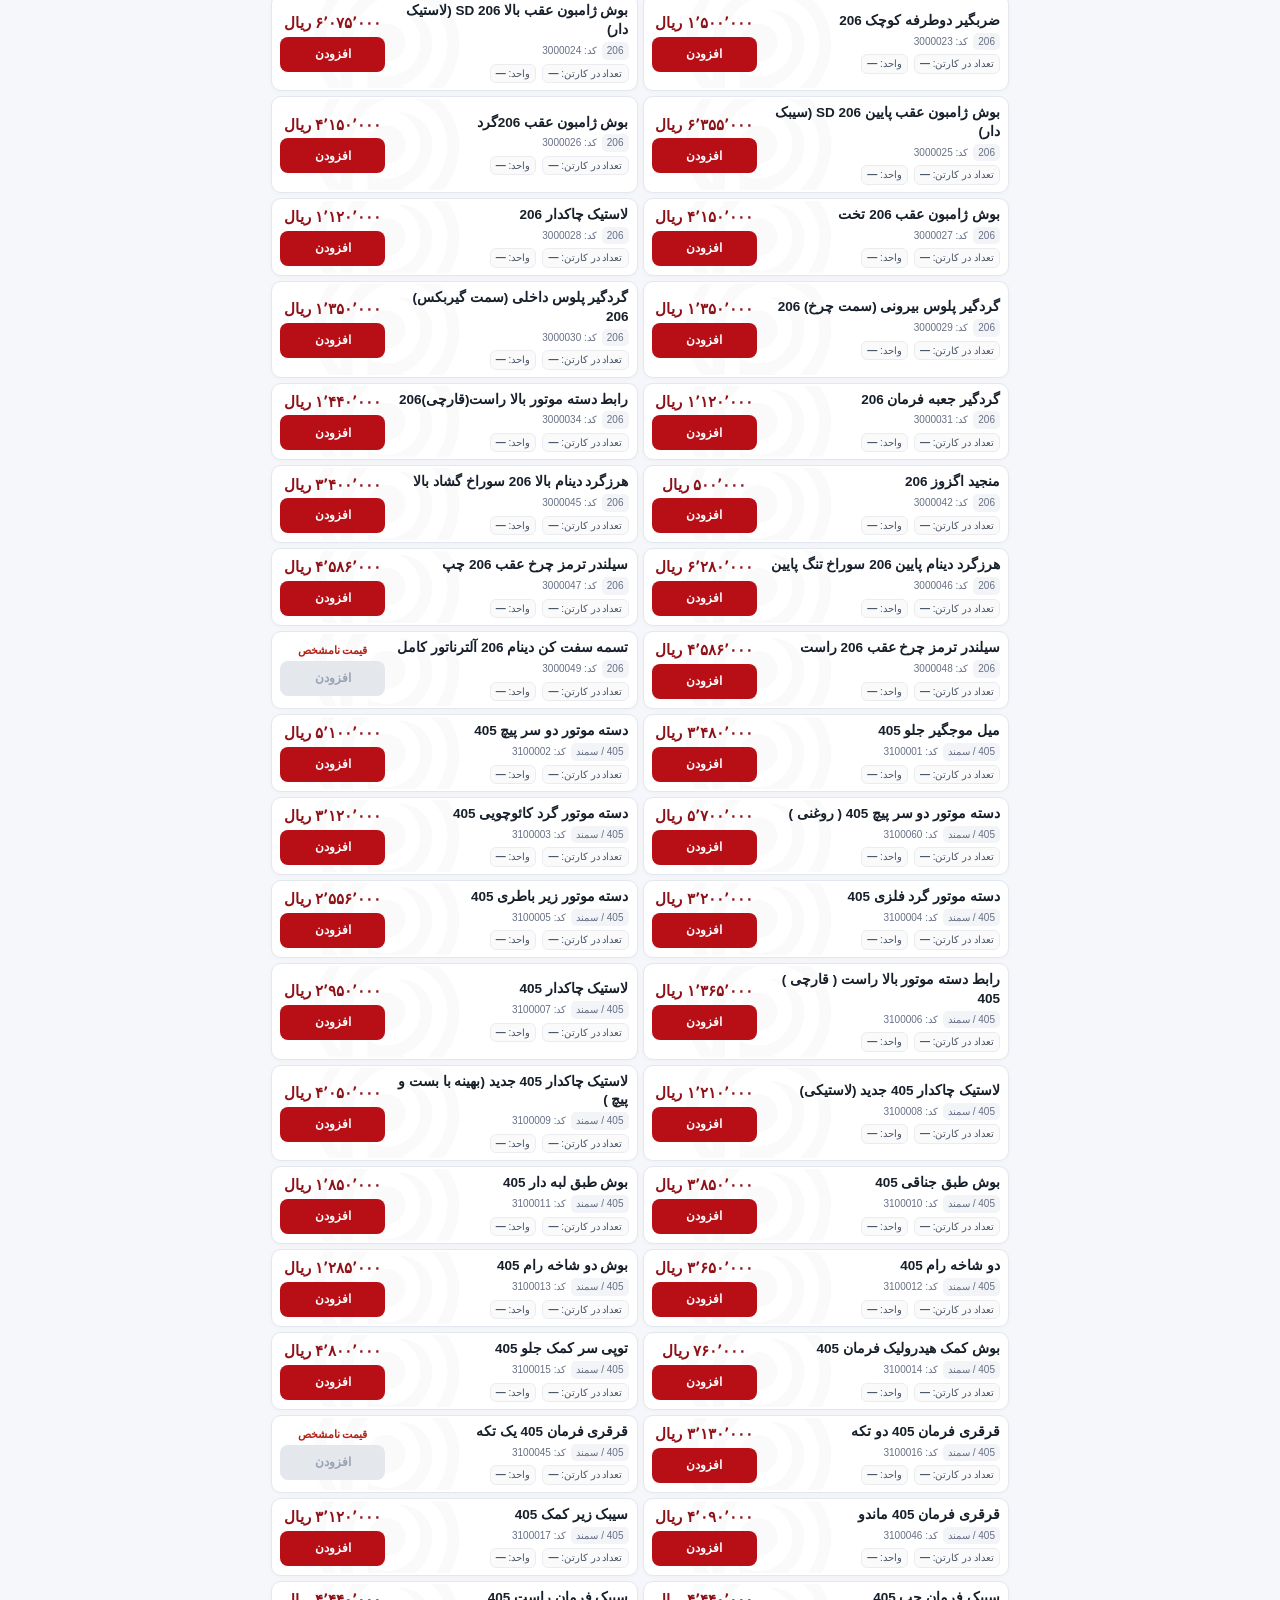
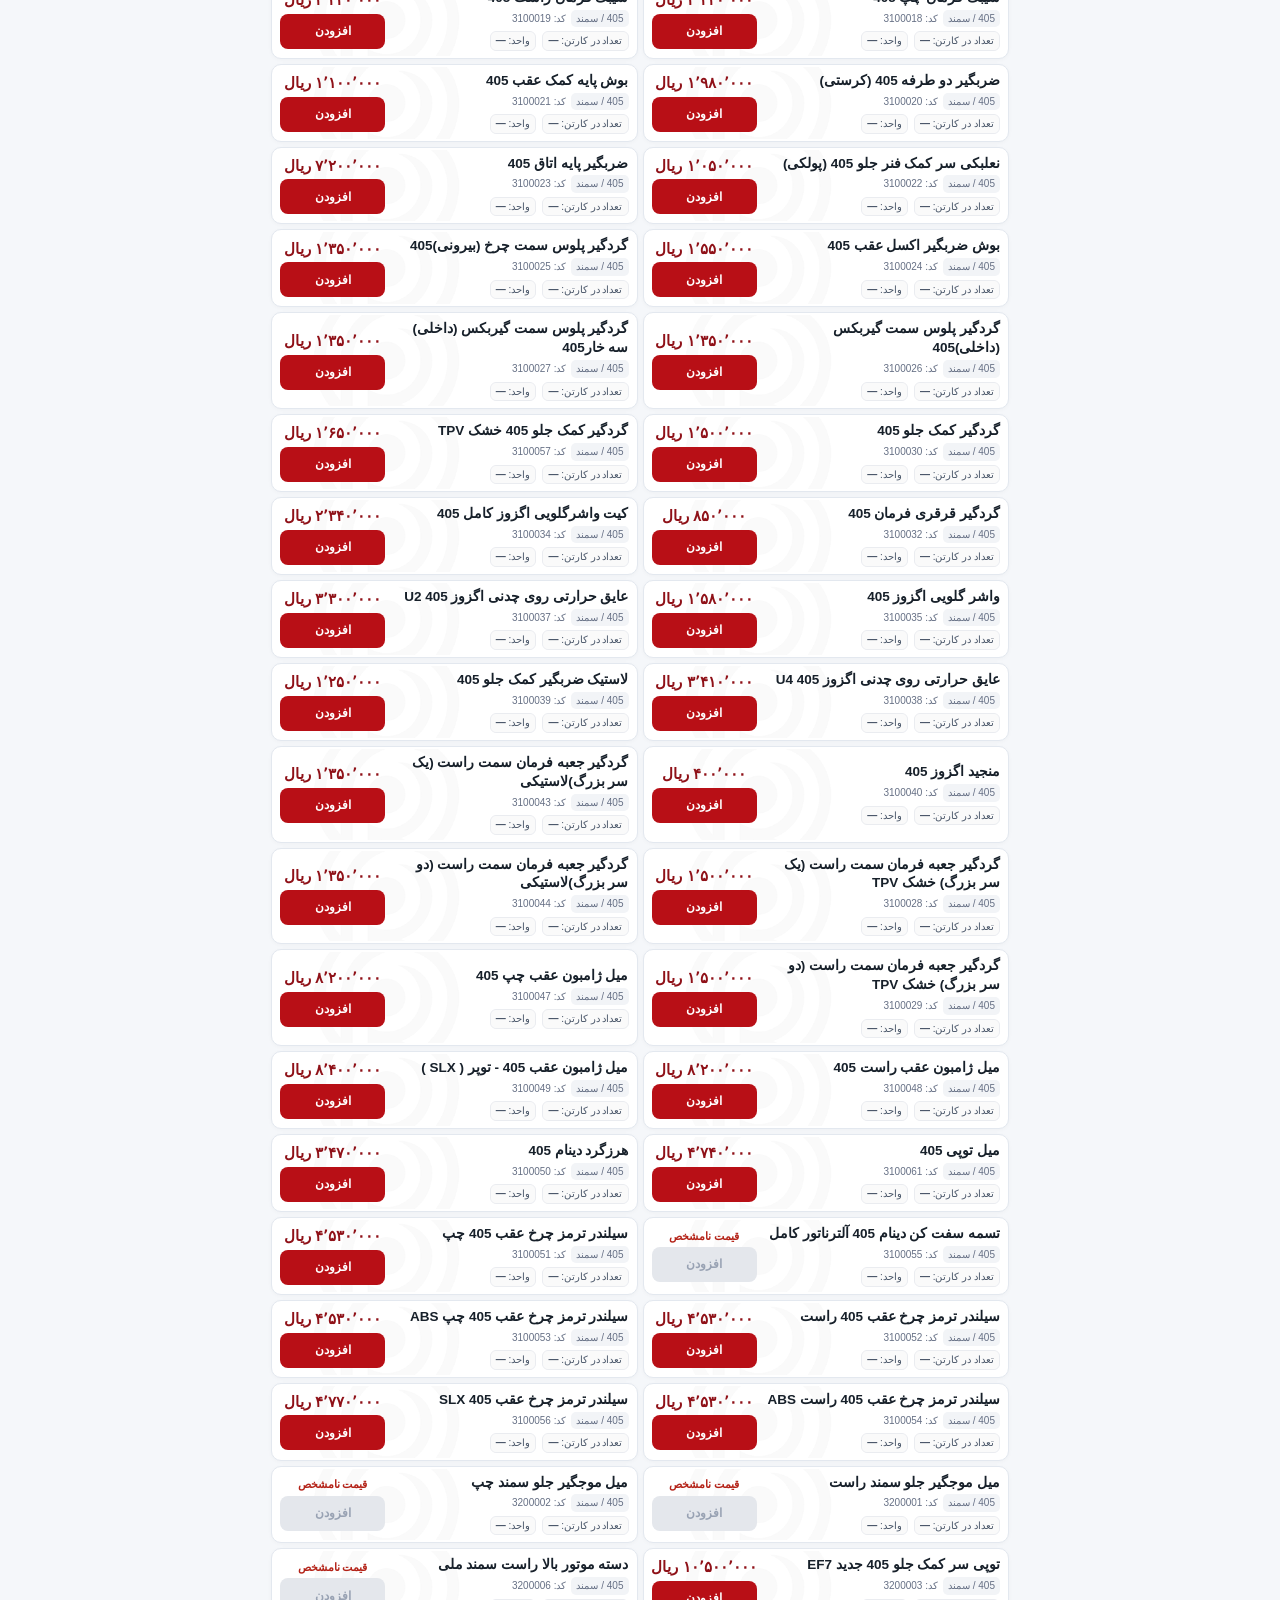
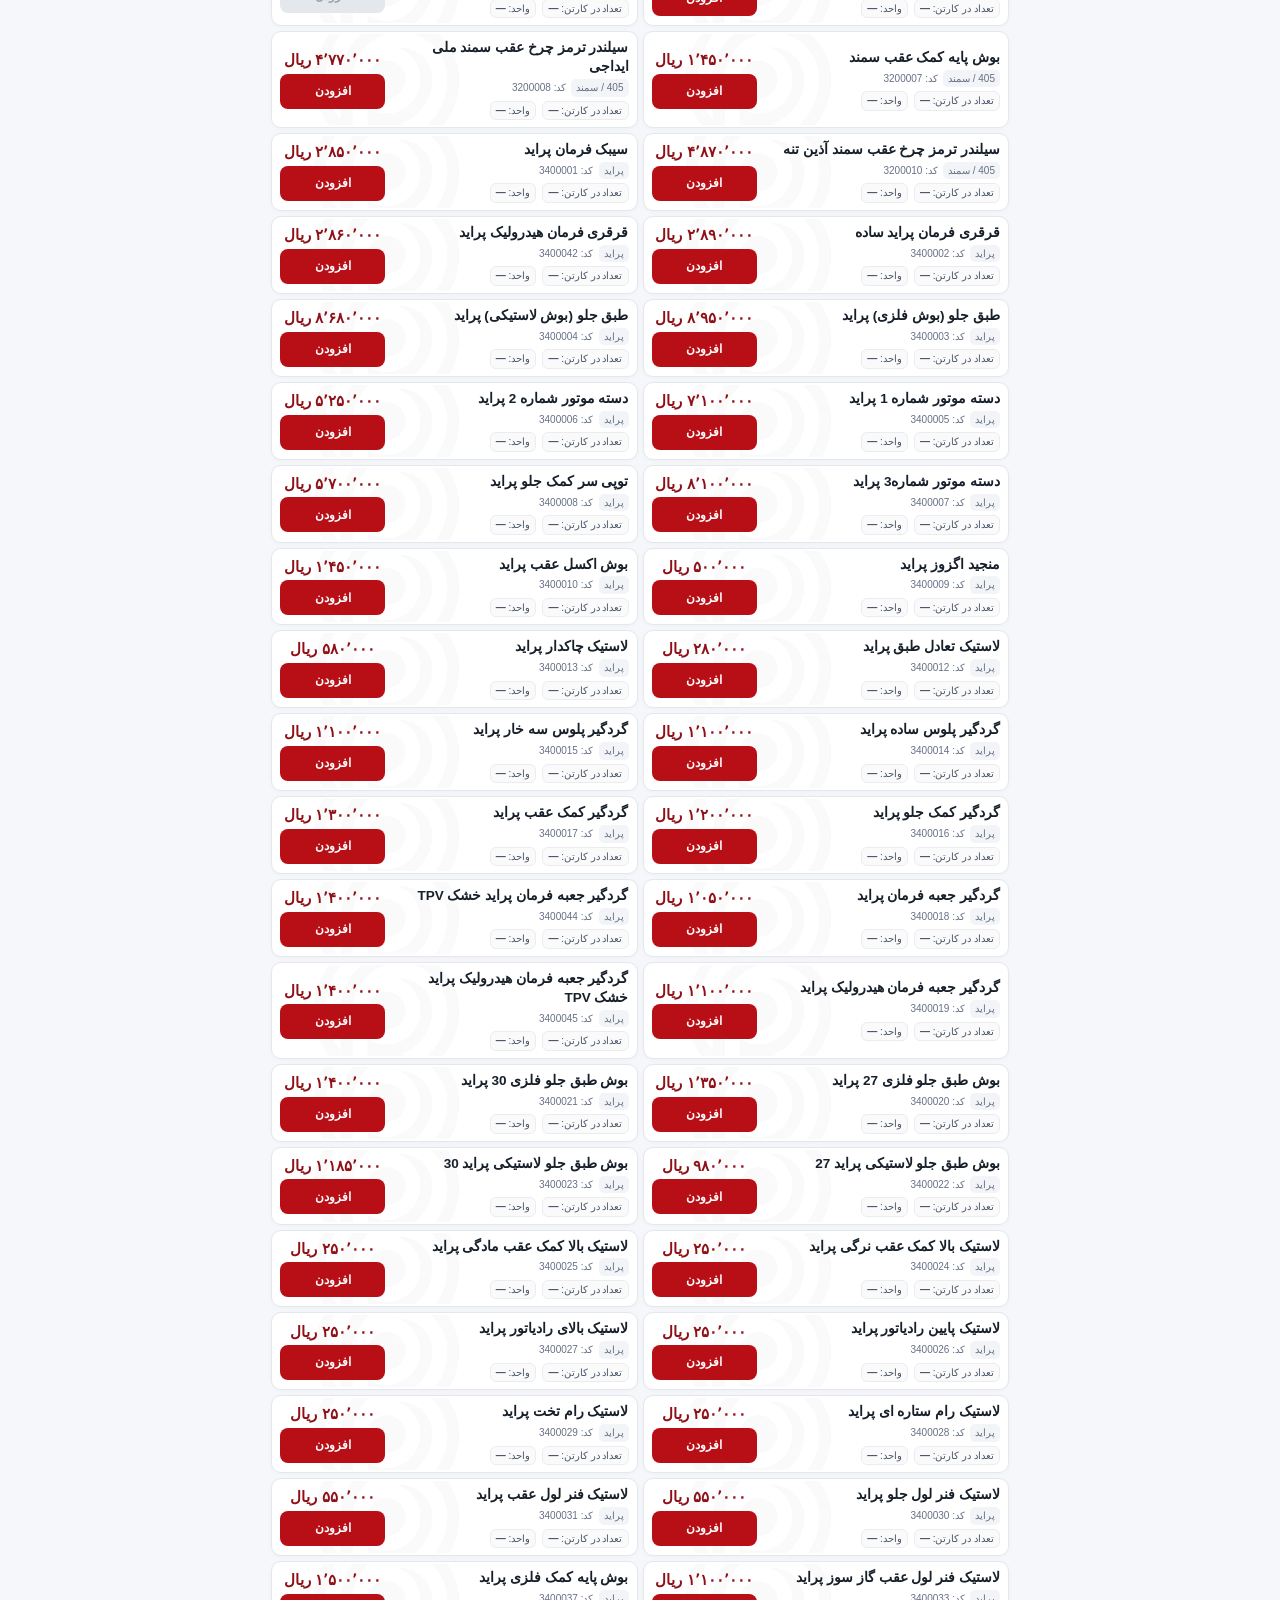
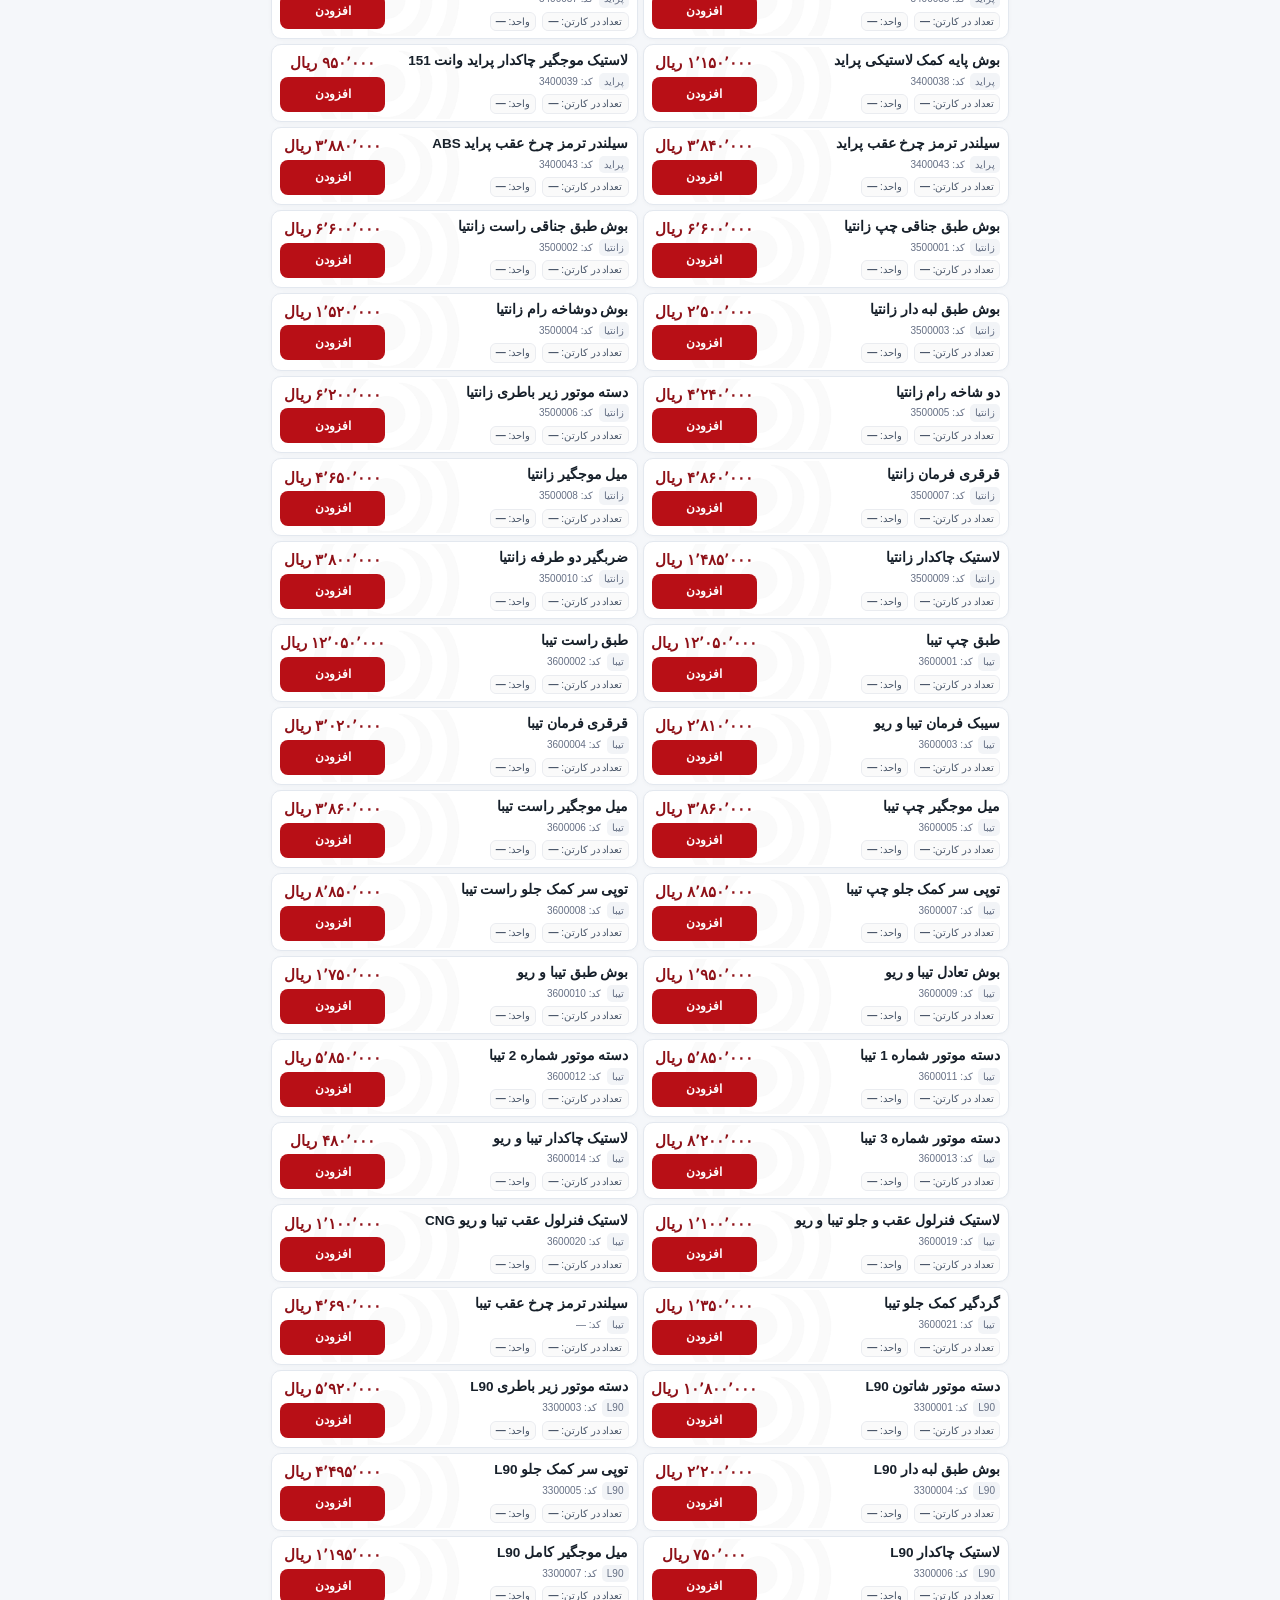
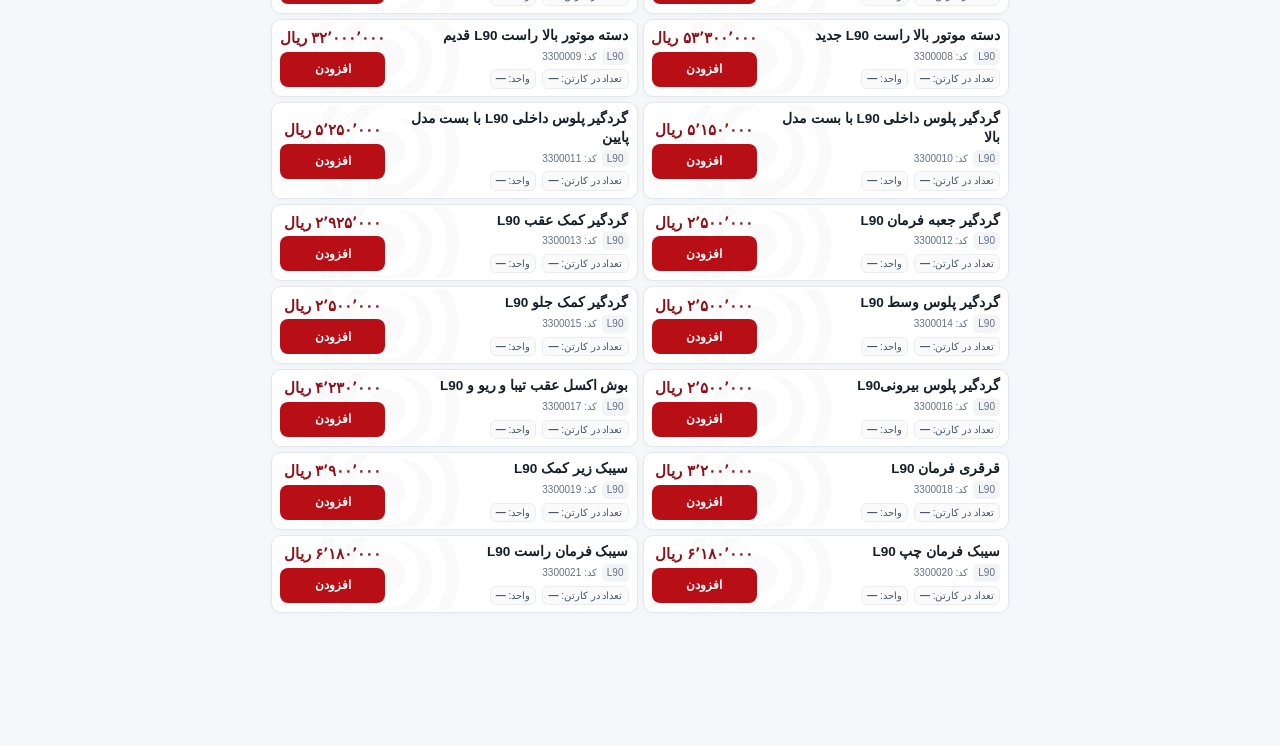
==== commit 1435e045: "Load real install detection fix after PWA script" ====
--- a/pwa/index.html
+++ b/pwa/index.html
@@ -38,5 +38,5 @@
 <div id="toast" class="toast" aria-live="polite"></div>
 
 <script src="config_v33.js"></script><script src="products1.js"></script><script src="products2.js"></script><script src="products3.js"></script><script src="products4.js"></script><script src="product_adapter_v33.js"></script><script src="app_v33_1.js"></script><script src="app_v33_2.js"></script><script src="app_v33_3.js"></script>
-<script src="pwa.js"></script></body>
+<script src="pwa.js"></script><script src="install-fix-v2.js?v=3407"></script></body>
 </html>
--- a/pwa/pwa.css
+++ b/pwa/pwa.css
@@ -1,3 +1,5 @@
 .quick-tools{flex-wrap:wrap}.quick-tools .top-btn{min-width:22%;padding-left:4px;padding-right:4px}
-.pwa-install-welcome{width:100%;min-height:50px;border:1px solid #ead3d5;border-radius:15px;background:#fff7f7;color:#8f1118;font-weight:900;font-size:15px;margin-top:10px}
-.product{position:relative;overflow:hidden}.product::before{content:"";position:absolute;inset:2px 22% 2px 3px;background:url('logo.png') 25% center/58% no-repeat!important;opacity:.085!important;filter:grayscale(100%);pointer-events:none}.product>*{position:relative;z-index:1}
+.enter-app{background:#fff!important;color:#8f1118!important;border:1px solid #ead3d5!important;box-shadow:none!important}
+.pwa-install-welcome{width:100%;min-height:56px;border:0;border-radius:15px;background:#b80f16;color:#fff;font-weight:900;font-size:17px;margin-top:10px;box-shadow:0 8px 20px rgba(184,15,22,.18)}
+.welcome-logo,.brand-logo{object-fit:contain!important}
+.product{position:relative;overflow:hidden}.product::before{content:"";position:absolute;inset:2px 18% 2px 3px;background:url('logo.png?v=3404') 24% center/62% no-repeat!important;opacity:.075!important;filter:grayscale(100%);pointer-events:none}.product>*{position:relative;z-index:1}
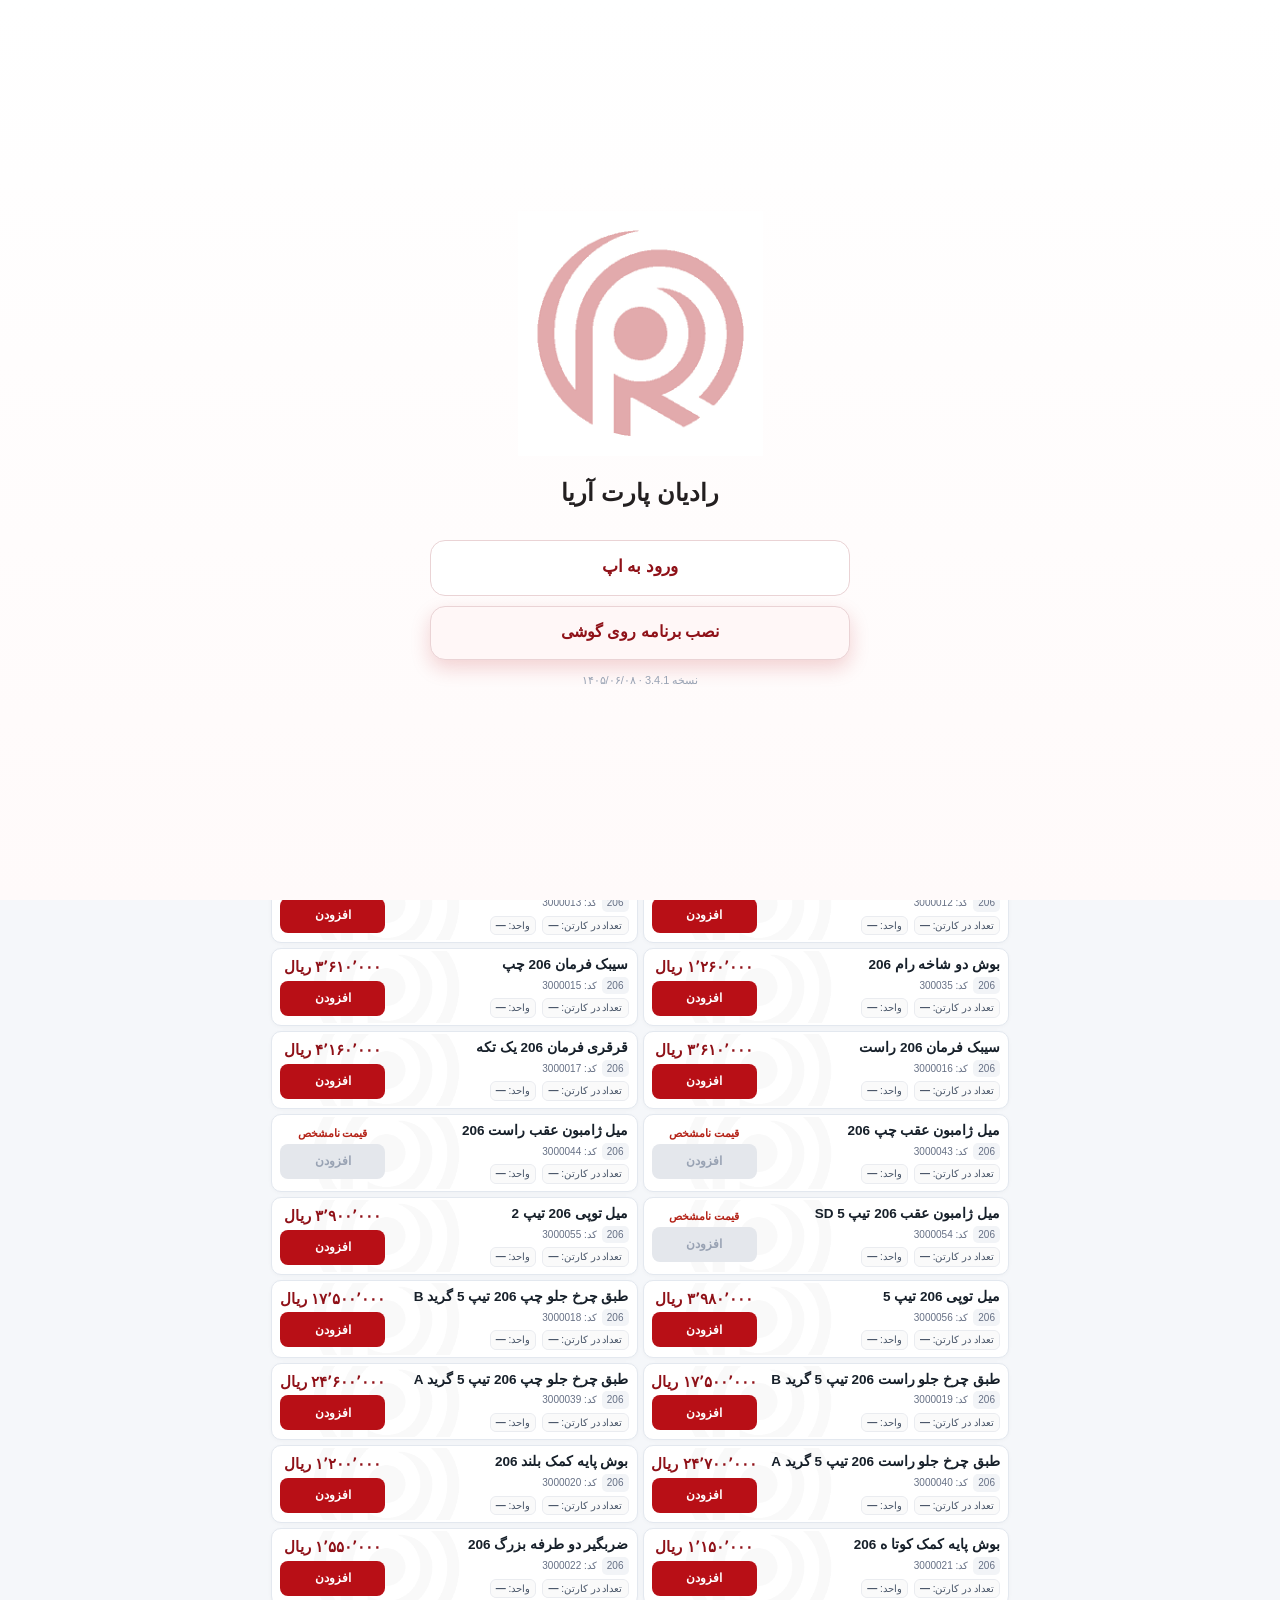
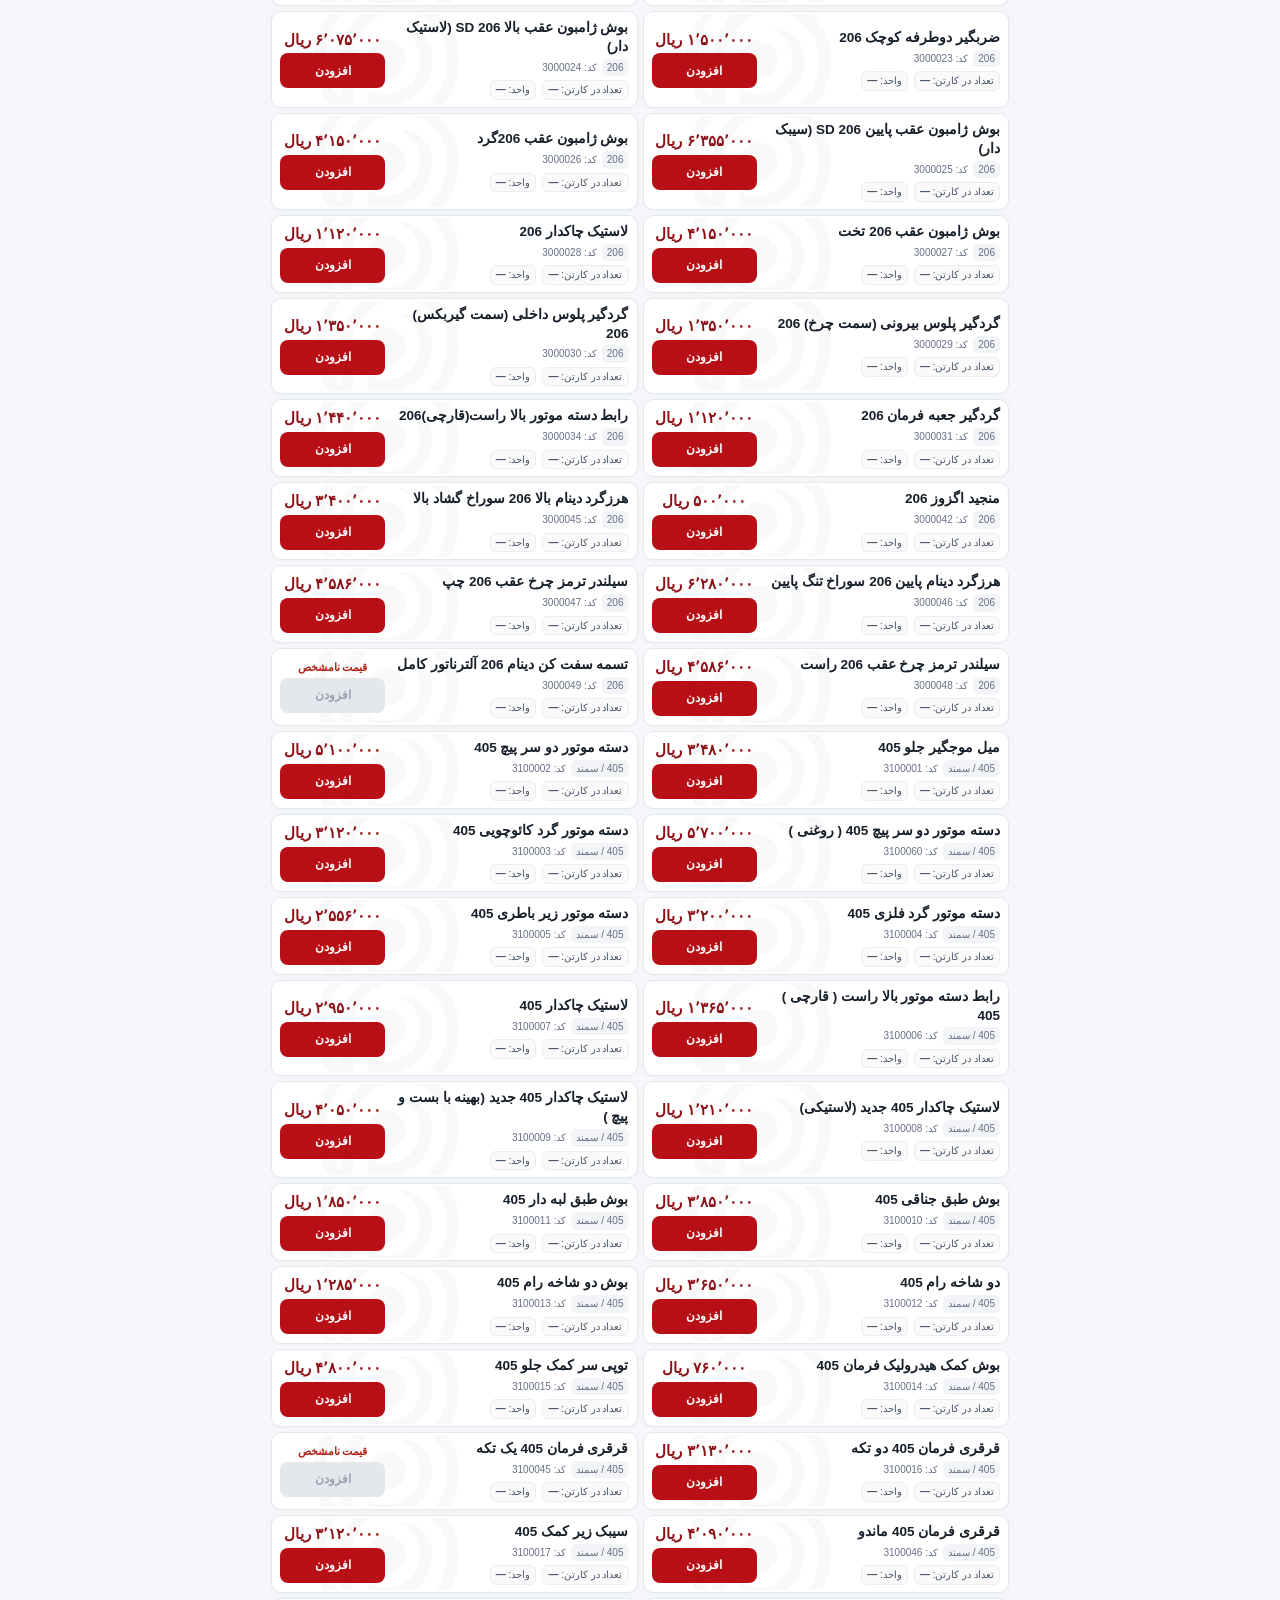
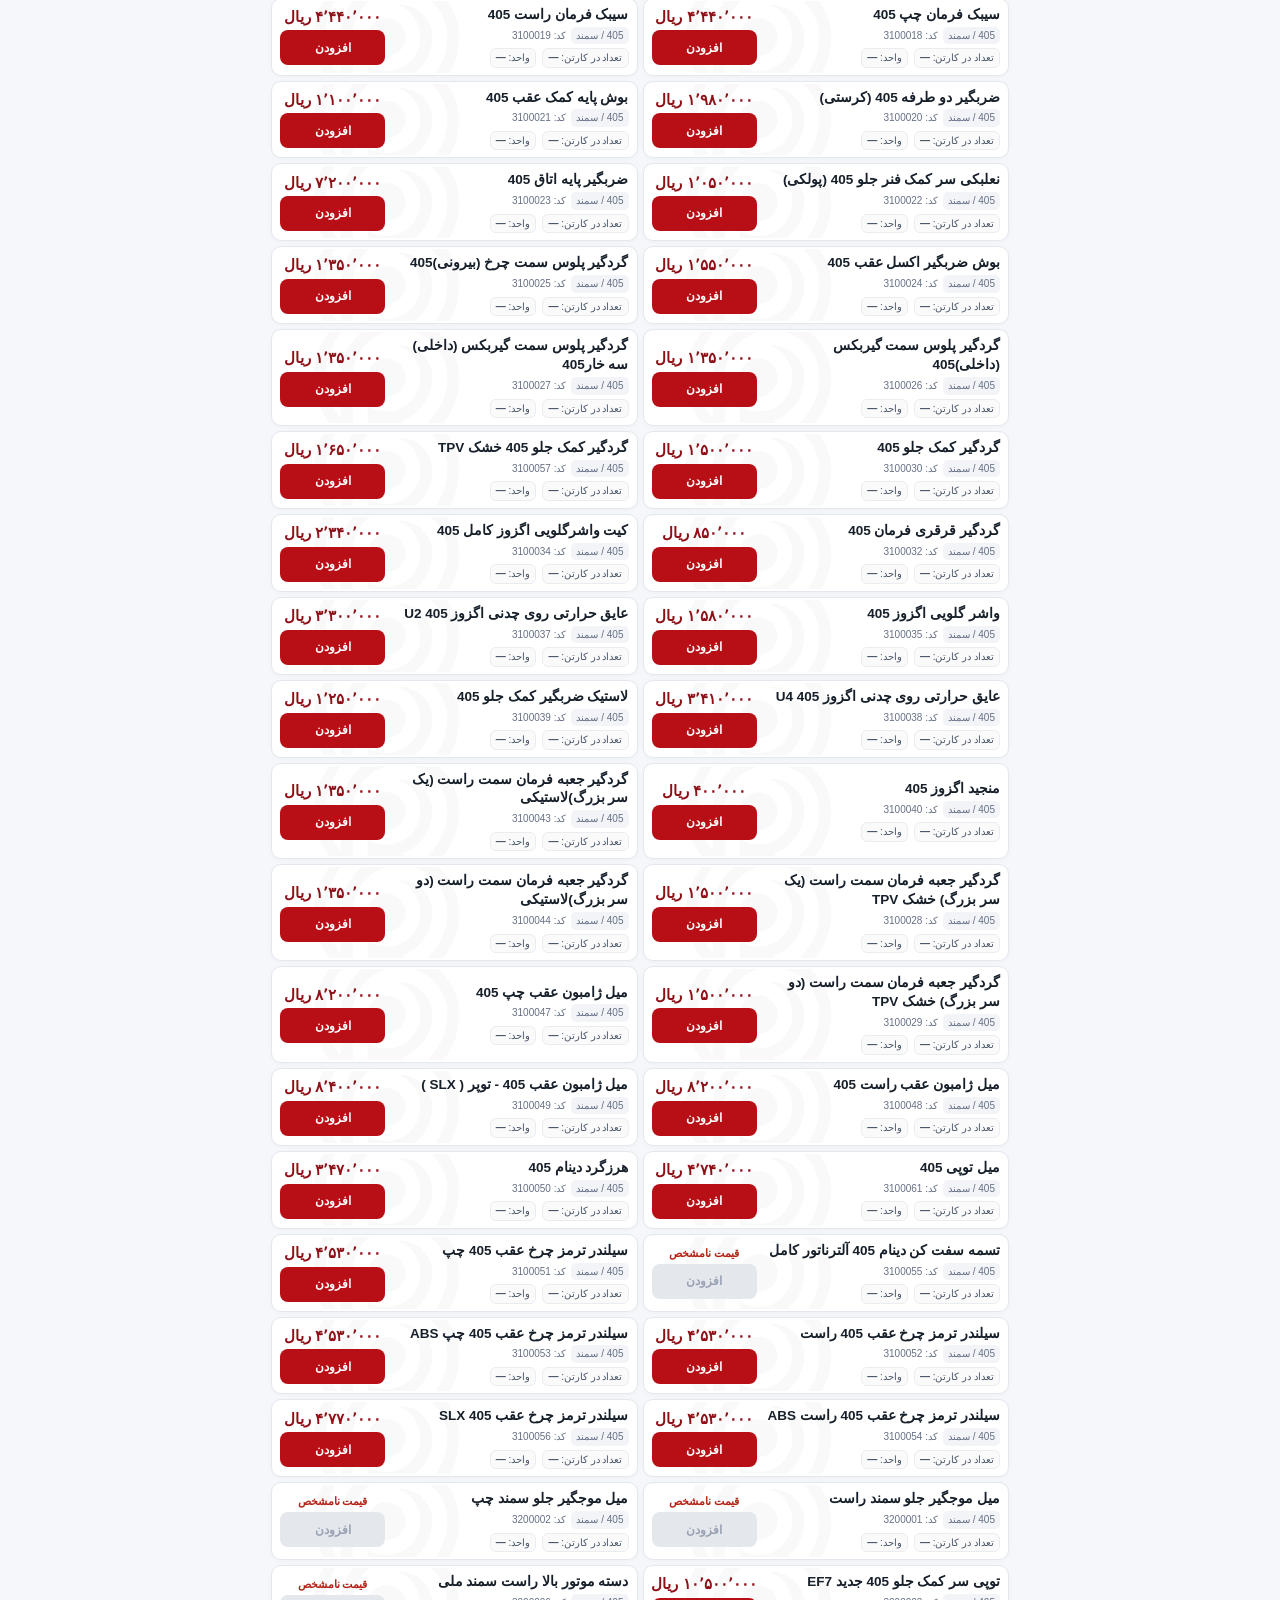
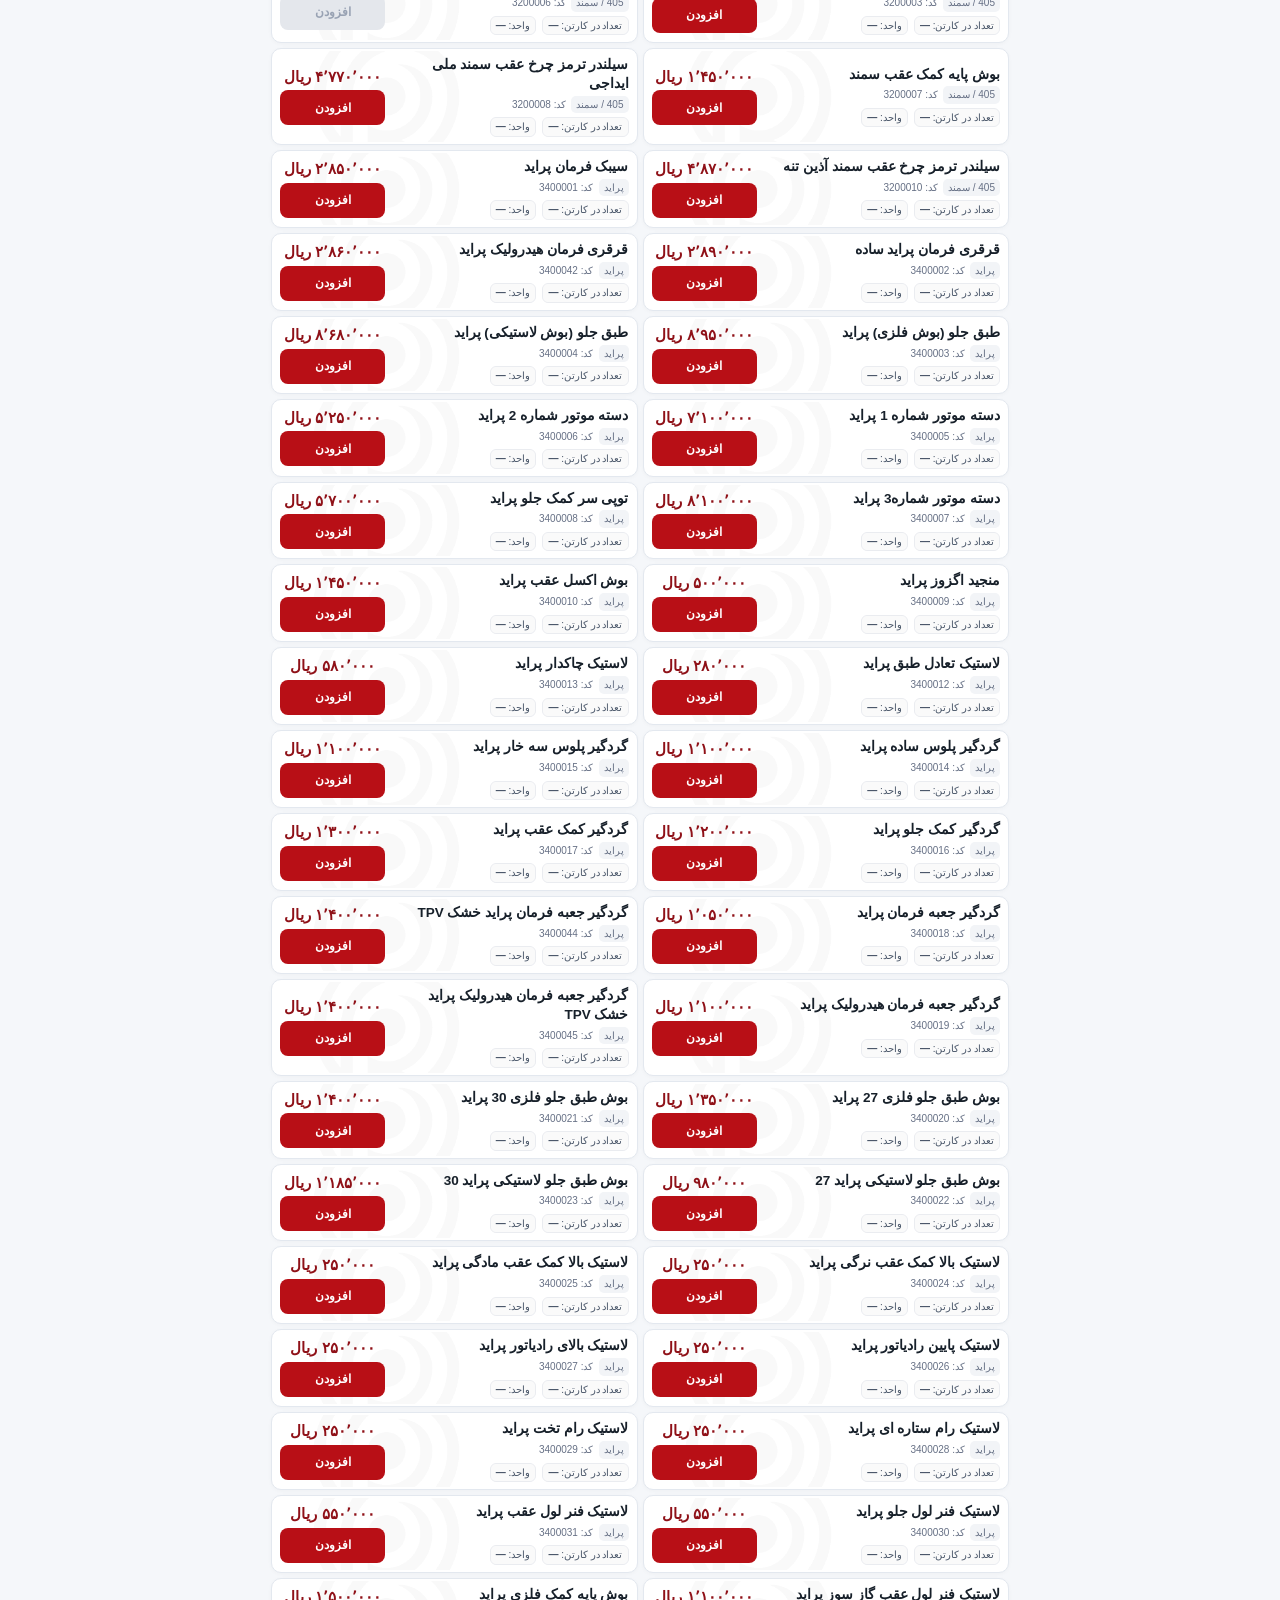
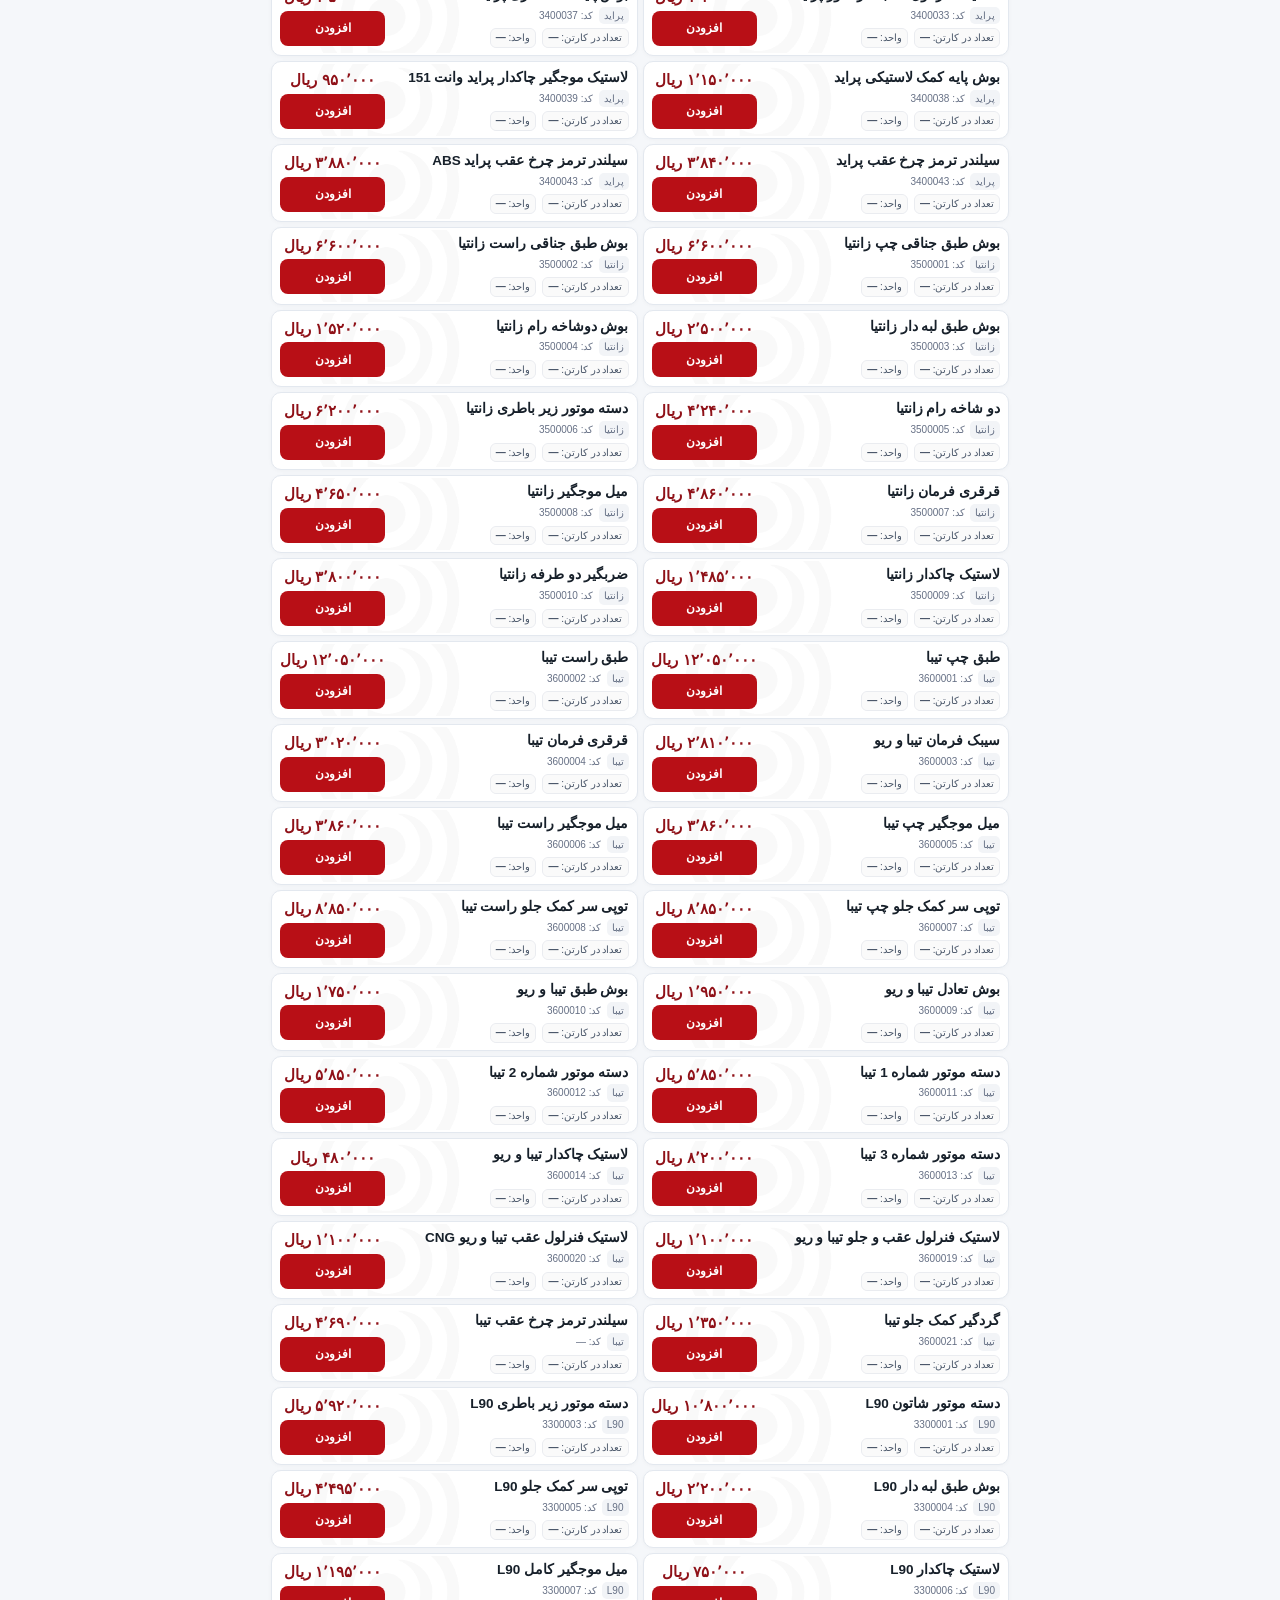
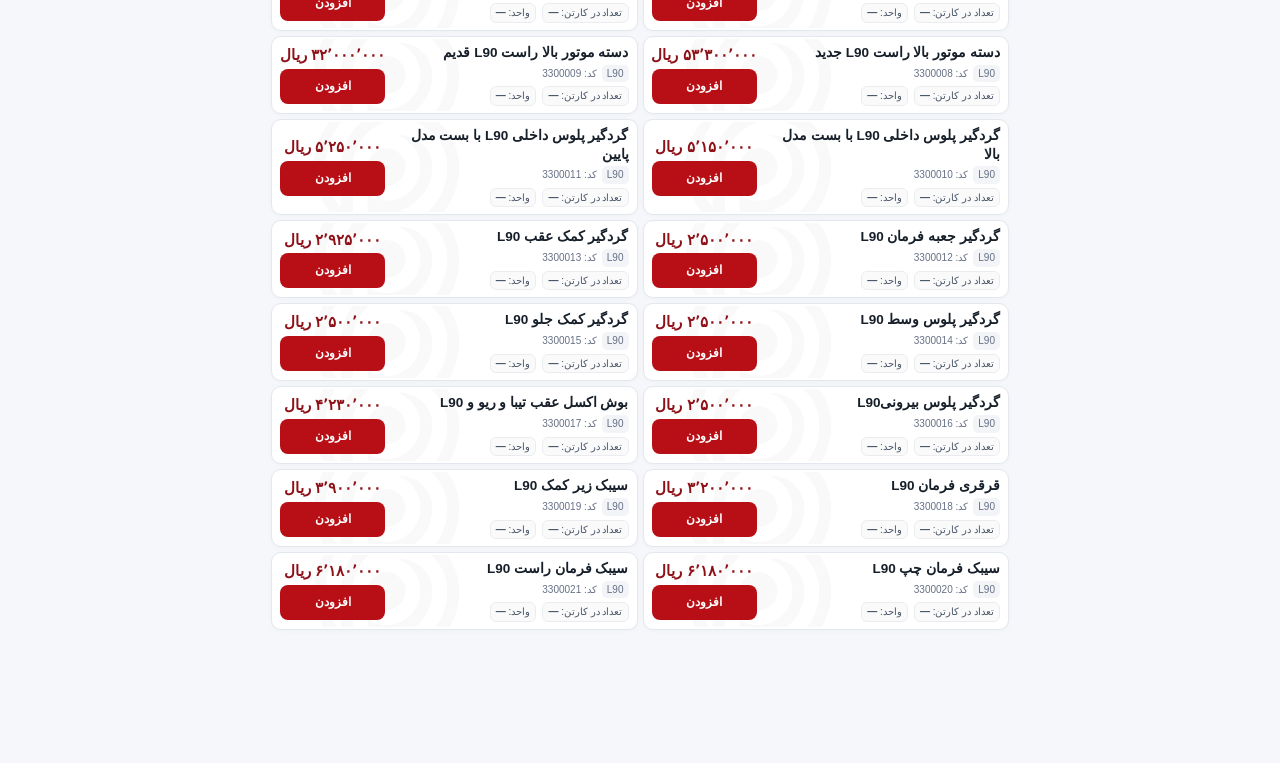
==== commit ecef36ec: "Wire direct protected catalog Excel export" ====
--- a/pwa/index.html
+++ b/pwa/index.html
@@ -12,12 +12,12 @@
 
 <header class="topbar"><div class="topbar-inner">
   <div class="brandrow"><div class="brand-main"><img class="brand-logo" src="logo.png" alt="لوگوی رادیان"><div><div class="brand-title">رادیان پارت آریا</div><div class="brand-sub">لیست قیمت و ثبت سفارش مشتری · آفلاین + بروزرسانی آنلاین</div></div></div><div class="version">نسخه 3.4.0<br>۱۴۰۵/۰۶/۰۷</div></div>
-  <div class="quick-tools"><button class="top-btn" id="installPwa">نصب</button><button class="top-btn" id="goWelcome">خروج</button><button class="top-btn" id="showTools">Excel</button><button class="top-btn" id="showHistory">سفارش‌ها <span id="historyCount" class="history-count">۰</span></button></div>
+  <div class="quick-tools"><button class="top-btn" id="installPwa">نصب</button><button class="top-btn" id="goWelcome">خروج</button><button class="top-btn" id="showTools">خروجی اکسل کالاها</button><button class="top-btn" id="showHistory">سفارش‌ها <span id="historyCount" class="history-count">۰</span></button></div>
 </div></header>
 <section id="catalogScreen">
   <div class="search-wrap"><div class="search-inner"><div class="searchbox"><span class="search-icon">⌕</span><input id="search" autocomplete="off" inputmode="search" placeholder="نام کالا، بخشی از نام یا کد کالا را جستجو کنید"><button id="clearSearch" class="clear-search" aria-label="پاک کردن جستجو">×</button></div><div id="chips" class="chips"></div></div></div>
   <main class="main">
-    <div id="toolsBox" class="tools-box" hidden><div class="tools-title">دریافت فایل Excel</div><div class="tool-grid"><button id="exportCatalog">Excel کل لیست کالاها</button><button id="exportFiltered">Excel نتایج جستجو</button></div><div style="display:flex;justify-content:space-between;align-items:center;gap:8px;margin-top:8px"><span style="font-size:10px;color:#667085">نسخه 3.4.0 · ۱۴۰۵/۰۶/۰۷</span><button id="hideTools" style="border:0;background:#eef2f6;border-radius:8px;min-height:34px;padding:4px 10px;font-weight:800">بستن</button></div></div>
+    <div id="toolsBox" class="tools-box" hidden><div class="tools-title">خروجی اکسل کالاها</div><div class="tool-grid"><button id="exportCatalog">خروجی اکسل کالاها</button><button id="exportFiltered">خروجی نتایج جستجو</button></div><div style="display:flex;justify-content:space-between;align-items:center;gap:8px;margin-top:8px"><span style="font-size:10px;color:#667085">نسخه 3.4.0 · ۱۴۰۵/۰۶/۰۷</span><button id="hideTools" style="border:0;background:#eef2f6;border-radius:8px;min-height:34px;padding:4px 10px;font-weight:800">بستن</button></div></div>
     <div class="catalog-status"><div><div>لیست قیمت: <strong id="catalogVersionLabel">نسخه داخلی</strong></div><div class="update-note">آخرین بروزرسانی: <span id="catalogDateLabel">۱۴۰۵/۰۶/۰۷</span> · <span id="catalogSourceLabel">ذخیره روی گوشی</span></div></div><button id="updateCatalog" class="catalog-update-btn" type="button">بروزرسانی لیست قیمت</button></div>
     <div class="resultbar"><span><strong id="resultCount">۰</strong> کالا نمایش داده می‌شود</span><span id="activeFilter">همه گروه‌ها</span></div>
     <div id="products" class="products"></div>
@@ -38,5 +38,5 @@
 <div id="toast" class="toast" aria-live="polite"></div>
 
 <script src="config_v33.js"></script><script src="products1.js"></script><script src="products2.js"></script><script src="products3.js"></script><script src="products4.js"></script><script src="product_adapter_v33.js"></script><script src="app_v33_1.js"></script><script src="app_v33_2.js"></script><script src="app_v33_3.js"></script>
-<script src="pwa.js"></script><script src="install-fix-v2.js?v=3407"></script></body>
+<script src="pwa.js"></script><script src="install-fix-v2.js?v=3407"></script><script src="excel_catalog_fix.js?v=1"></script></body>
 </html>
--- a/pwa/style_v33_2.css
+++ b/pwa/style_v33_2.css
@@ -23,3 +23,7 @@
 .welcome-card{width:min(100%,420px);text-align:center}.welcome-logo{width:min(62vw,240px);max-height:230px;object-fit:contain;margin:0 auto 18px;display:block}.welcome-title{font-size:24px;font-weight:900;color:#231f20}.welcome-sub{font-size:13px;color:#667085;margin-top:6px}.enter-app{width:100%;min-height:56px;border:0;border-radius:15px;background:#b80f16;color:#fff;font-weight:900;font-size:17px;margin-top:28px;box-shadow:0 8px 20px rgba(184,15,22,.18)}.welcome-version{font-size:11px;color:#98a2b3;margin-top:12px}
 .product{position:relative;overflow:hidden;grid-template-columns:minmax(0,1fr) 105px;padding:7px 8px;min-height:74px}.product::before{content:"";position:absolute;inset:5px 34% 5px 5px;background:url('logo.png') center/contain no-repeat;opacity:.035;pointer-events:none}.product>*{position:relative;z-index:1}.pname{font-size:13.5px}.pmeta{font-size:10px}.packmeta{display:flex;gap:6px;flex-wrap:wrap;margin-top:4px;font-size:10px;color:#475467}.packmeta span{background:#fafafa;border:1px solid #eaecf0;border-radius:6px;padding:1px 5px}.price{font-size:15px;line-height:1.25;font-weight:1000;color:#8f1118}.price.missing{font-size:10.5px}.add-btn{min-height:35px}
 @media(max-width:410px){.product{grid-template-columns:minmax(0,1fr) 100px}.price{font-size:14px}.welcome-title{font-size:22px}}
+
+/* v3.4.1 pricing notice + stable Persian date order */
+#catalogDateLabel{direction:ltr;unicode-bidi:isolate;display:inline-block;text-align:left;font-variant-numeric:tabular-nums}
+.update-note::after{content:"قیمت‌ها با احتساب ارزش افزوده می‌باشد";display:block;color:#c00000;font-size:10.5px;font-weight:900;margin-top:4px;line-height:1.6}
